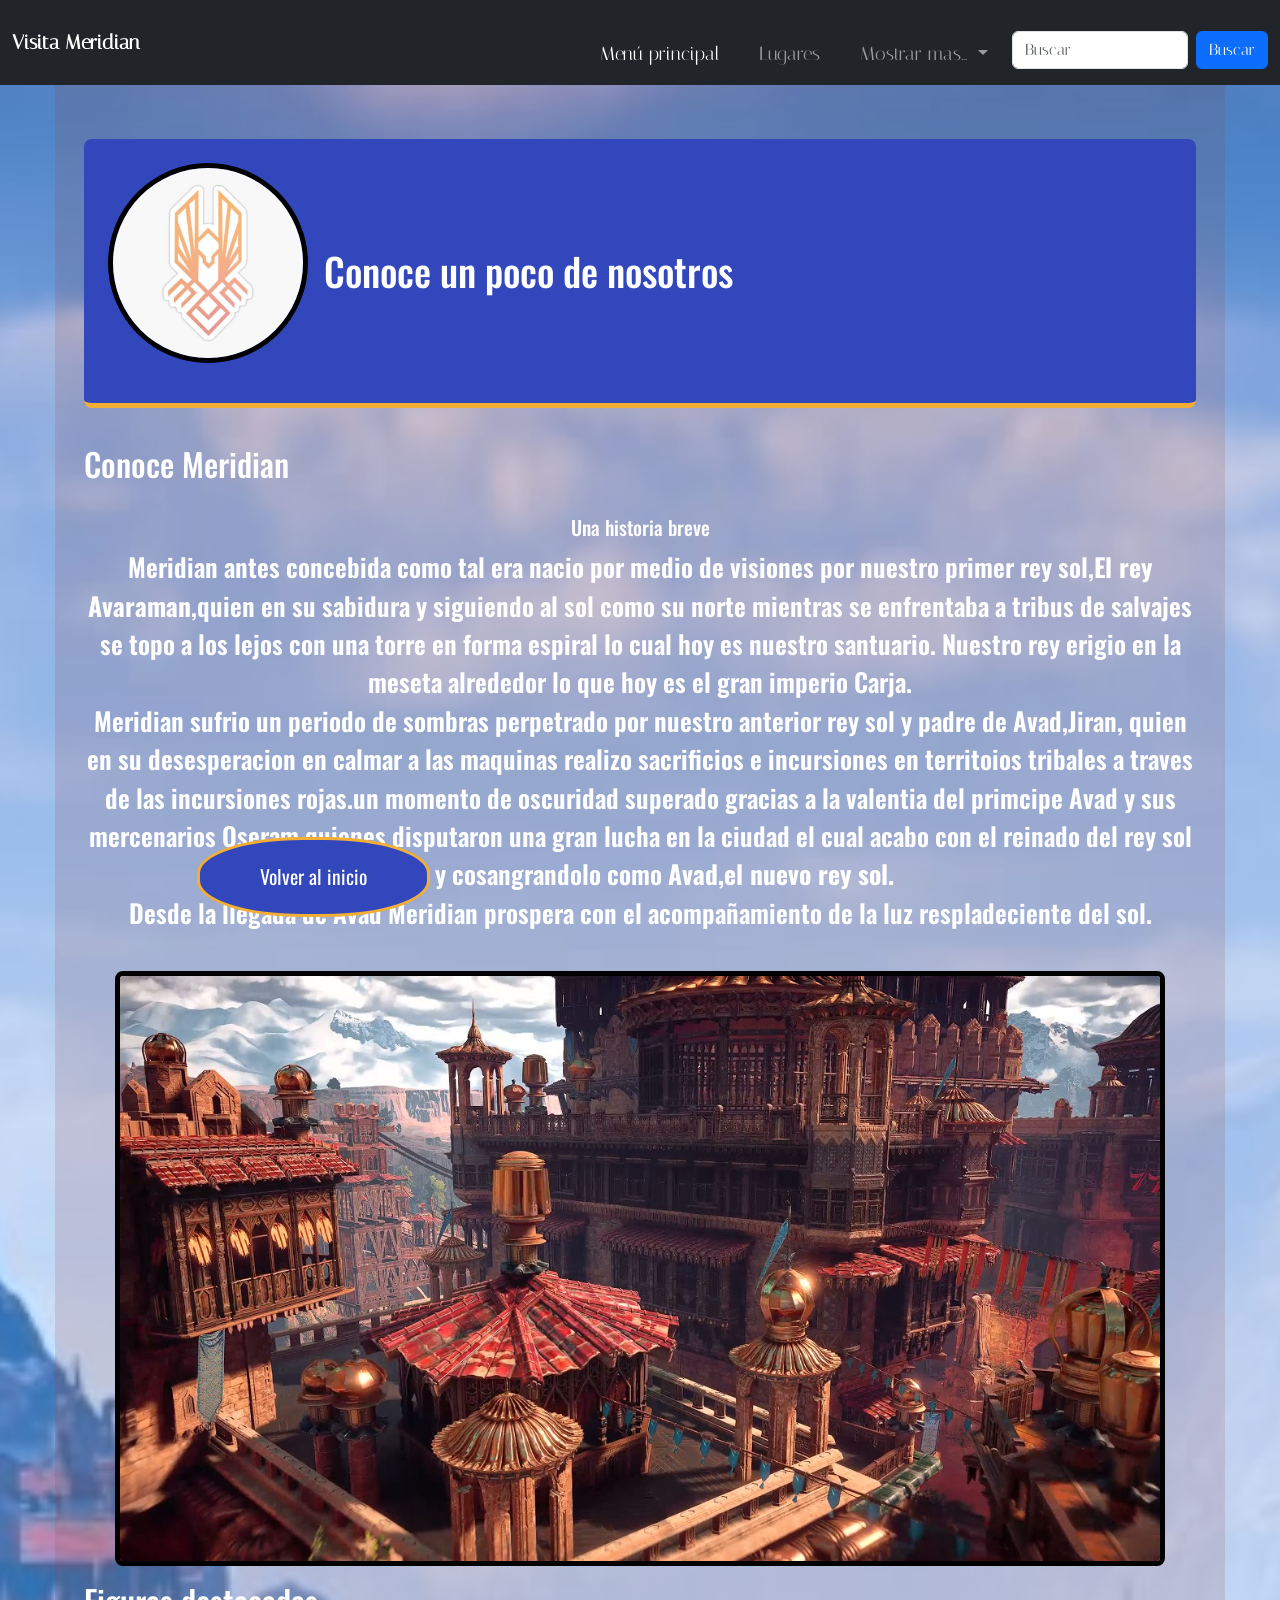
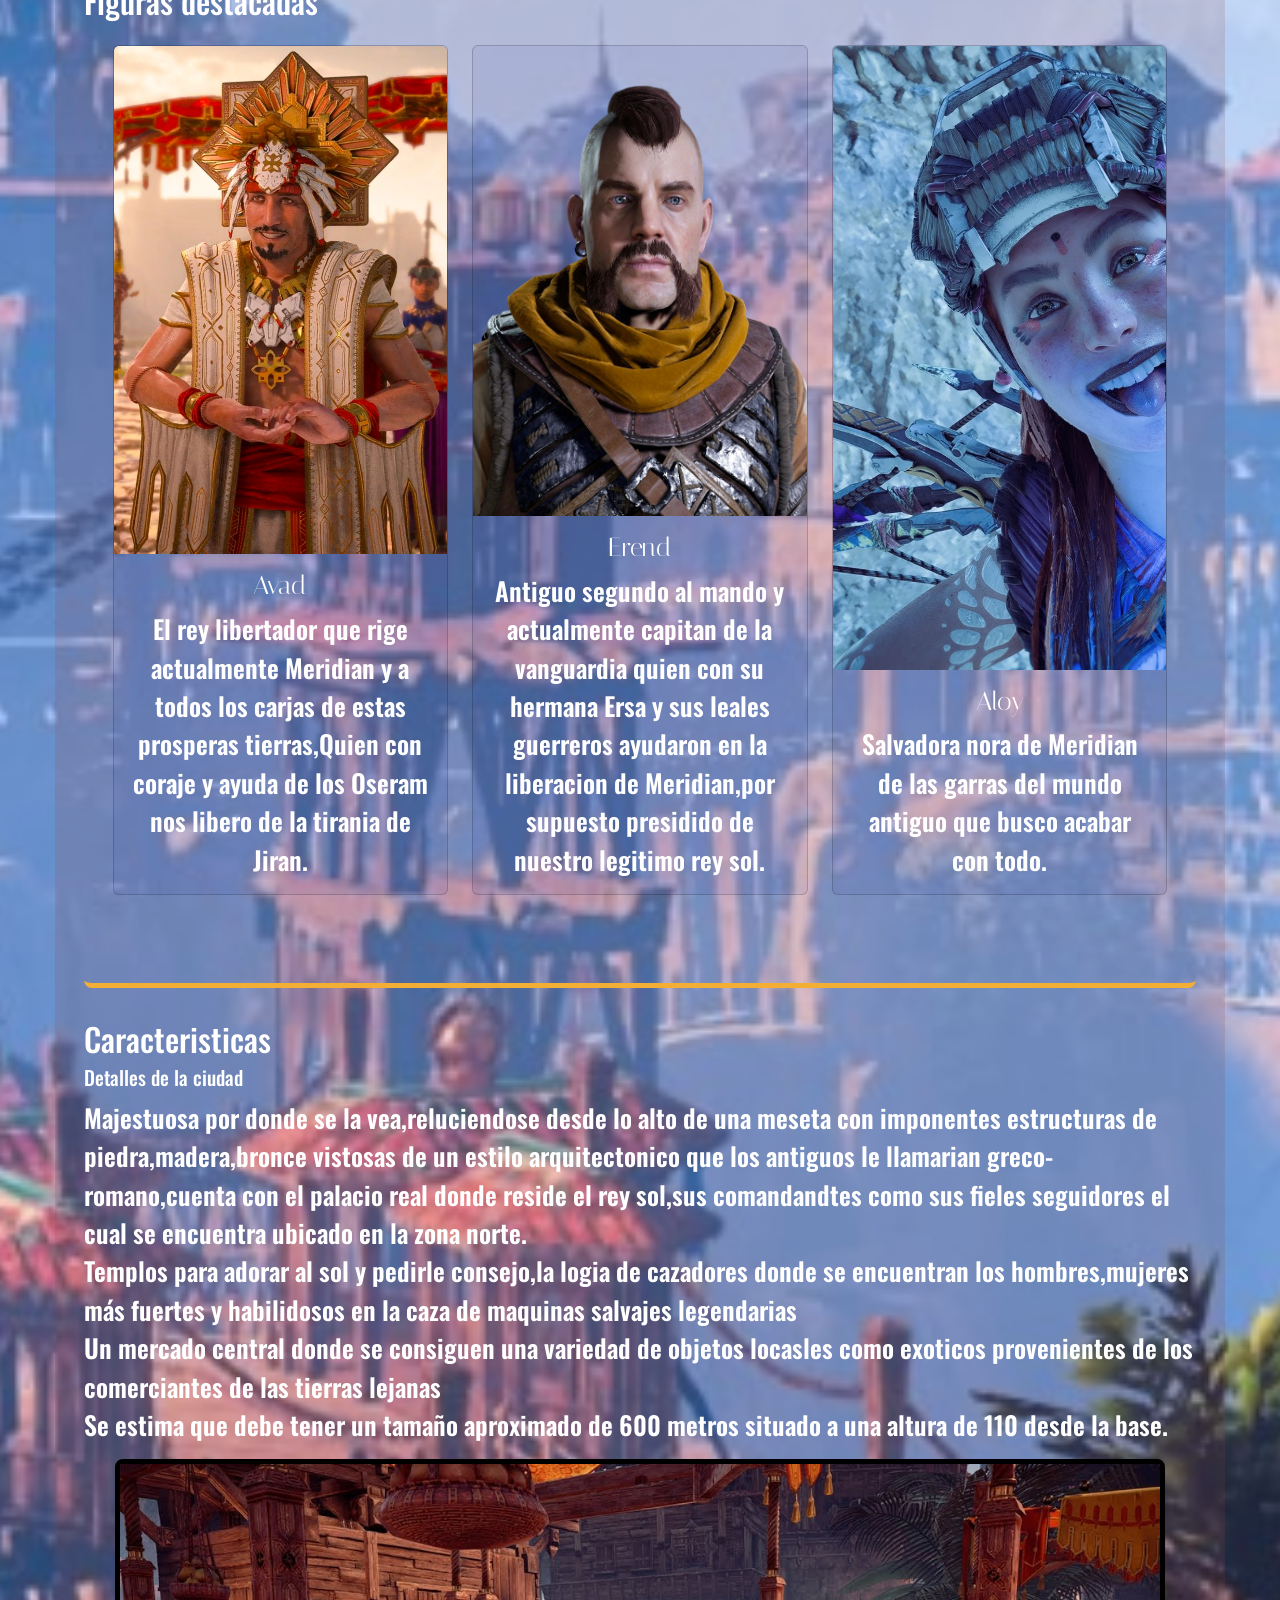
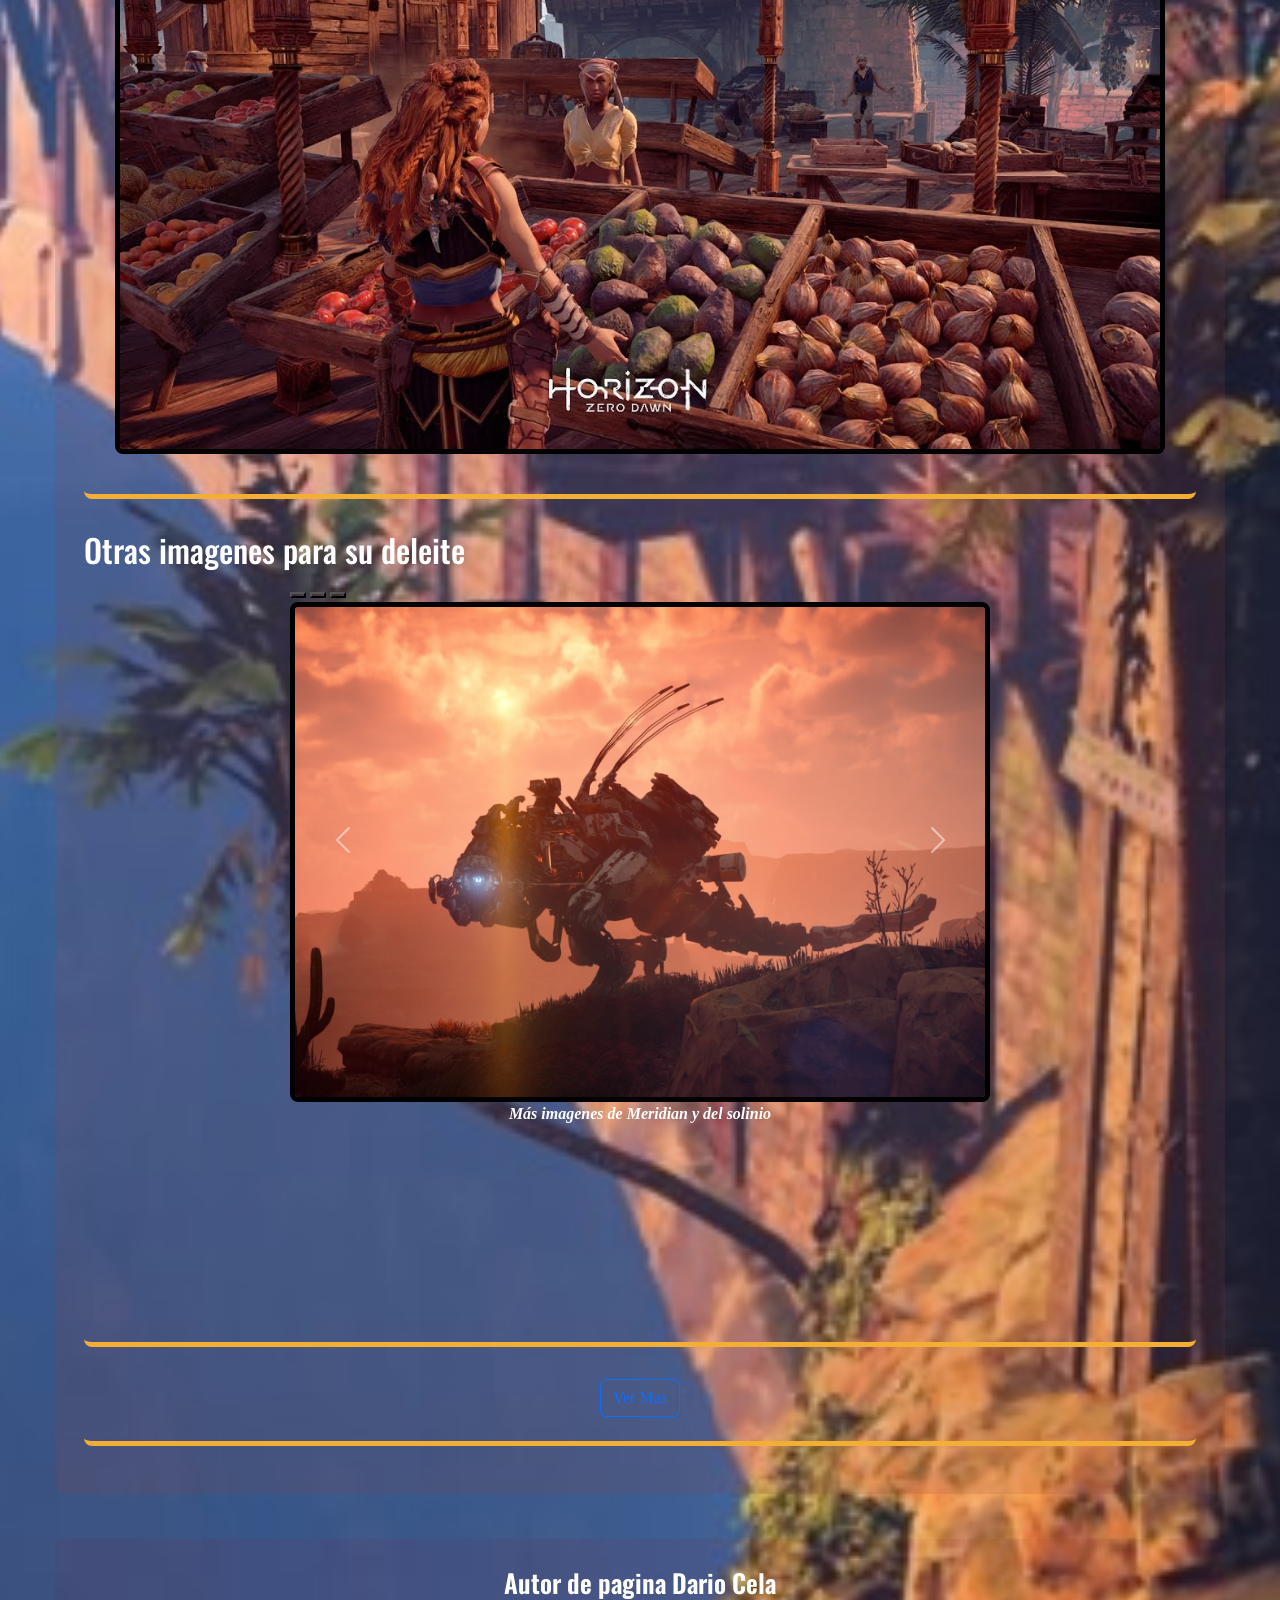
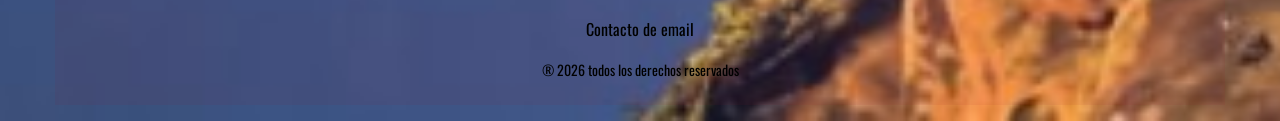
==== ciudad.html @ 38eb0a83 "agregando verMas con javaScript (aun no termino)" ====
﻿<!DOCTYPE html>

<html lang="es" xmlns="http://www.w3.org/1999/xhtml">
<head>
    <meta charset="utf-8" />
    <meta name="viewport" content="width=device-width,initial-scale=1.0">
    <title>Meridian - Ciudad</title>
    
    <link rel="preconnect" href="https://fonts.googleapis.com">
    <link rel="preconnect" href="https://fonts.gstatic.com" crossorigin="">
    <link href="https://fonts.googleapis.com/css2?family=Italiana&family=Oswald:wght@200..700&display=swap" rel="stylesheet">

        <link href="https://cdn.jsdelivr.net/npm/bootstrap@5.3.2/dist/css/bootstrap.min.css" rel="stylesheet" integrity="sha384-T3c6CoIi6uLrA9TneNEoa7RxnatzjcDSCmG1MXxSR1GAsXEV/Dwwykc2MPK8M2HN" crossorigin="anonymous">
    <link href="https://cdn.jsdelivr.net/npm/bootstrap@5.3.8/dist/js/bootstrap.bundle.min.js" rel="stylesheet" integrity="sha384-T3c6CoIi6uLrA9TneNEoa7RxnatzjcDSCmG1MXxSR1GAsXEV/Dwwykc2MPK8M2HN" crossorigin="anonymous">

    <link rel="stylesheet" href="CSS/estilos.css" />

</head>
<body>
    <header>
       

              <nav class="navbar navbar-expand-lg navbar-dark bg-dark fixed-top">
            <div class="container-fluid">
                <a class="navbar-brand" href="#">Visita Meridian</a>
                    <button class="navbar-toggler" type="button" data-bs-toggle="offcanvas" data-bs-target="#offcanvasDarkNavbar" aria-controls="offcanvasDarkNavbar" aria-label="Toggle navigation">
                    <span class="navbar-toggler-icon"></span>
                    </button>
                <div class="offcanvas offcanvas-end text-bg-dark" tabindex="-1" id="offcanvasDarkNavbar" >
                    <div class="offcanvas-header">
                        <h5 class="offcanvas-title" id="offcanvasDarkNavbarLabel">Descubre más</h5>
                        <button type="button" class="btn-close btn-close-white" data-bs-dismiss="offcanvas" aria-label="Close"></button>
                    </div>
                    <div class="offcanvas-body">
                        <ul class="navbar-nav justify-content-end flex-grow-1 pe-3">
                            
                        <li class="nav-item">
                            <a class="nav-link active" aria-current="page" href="index.html">Menú principal</a>
                        </li>
                        <li class="nav-item">
                            <a class="nav-link" href="lugares.html">Lugares</a>
                        </li>
                        <li class="nav-item dropdown">
                            <a class="nav-link dropdown-toggle" href="#" role="button" data-bs-toggle="dropdown" aria-expanded="false">
                                Mostrar mas...
                            </a>
                            <ul class="dropdown-menu dropdown-menu-dark">
                                <li><a class="dropdown-item" href="ciudad.html">Ciudad</a></li>
                                <li><a class="dropdown-item" href="planes.html">Nuestros planes</a></li>
                                <li>
                                    <hr class="dropdown-divider">
                                </li>
                                    <li><a class="dropdown-item" href="contacto.html">Contacto</a></li>
                            </ul>
                        </li>
                    </ul>
                        <form class="d-flex mt-3" id="formbuscador" role="search">
                            <input class="form-control me-2" id="item" type="search" placeholder="Buscar" aria-label="Search"/>
                            <button class="btn btn-primary" type="submit">Buscar</button>
                        </form>
                    </div>
                </div>
            </div>
        </nav>

    </header>
    <br>
    <main><section class="hero">
        <figure>
            <img class="logo" src="images/logo.jpg" alt="Emblema Carja" title="Emblema de Meridian"
               
                 />
        </figure>
        <h1>Conoce un poco de nosotros</h1>
        </section>
        <section id="historia">
            <h2>Conoce Meridian</h2>
            <br />
            <div class="imagen">
                <h3>Una historia breve</h3>
                <p>
                    Meridian antes concebida como tal era nacio por medio de visiones por nuestro primer rey sol,<b>El rey Avaraman</b>,quien en su sabidura y siguiendo al sol como su norte mientras se enfrentaba a tribus de salvajes se topo a los lejos con una torre en forma espiral lo cual hoy es nuestro santuario.
                    Nuestro rey erigio en la meseta alrededor lo que hoy es el gran imperio Carja.<br />
                    Meridian sufrio un periodo de sombras perpetrado por nuestro anterior rey sol y padre de Avad,Jiran, quien en su desesperacion en calmar a las maquinas realizo sacrificios e incursiones en territoios tribales a traves de las incursiones rojas.un momento de oscuridad superado gracias a la valentia del primcipe Avad y sus mercenarios Oseram quienes disputaron una gran lucha en la ciudad el cual acabo con el reinado del rey sol loco  y cosangrandolo como <b>Avad,el nuevo rey sol.</b> <br />
                    Desde la llegada de Avad Meridian prospera con el acompañamiento de la luz respladeciente del sol.
                </p>
                <br />
                <figure>
                    <img class="imagen" src="images/ciudad.jpg" alt="Vista aerea de Meridian"
                         title="Vista aerea del centro" />
                </figure>

            </div>
                     <h2>Figuras destacadas </h2>
<article class="personajes">
          <div class="row row-cols-1 row-cols-md-3 g-4">
  <div class="col">
    <div class="card h-100">
      <img src="images/Avad.webp" class="card-img-top w-100 h-100 object-fit-cover" alt="Avad">
      <div class="card-body">
        <h5 class="card-title">Avad</h5>
        <p class="card-text">El rey libertador que rige actualmente Meridian y a todos los carjas de estas prosperas tierras,Quien con coraje y ayuda de los Oseram nos libero de la tirania de Jiran.</p>
      </div>
    </div>
  </div>
  <div class="col">
    <div class="card h-100">
      <img src="images/erend.webp" class="card-img-top w-100 h-100 object-fit-cover" alt="Erend">
      <div class="card-body">
        <h5 class="card-title">Erend</h5>
        <p class="card-text">Antiguo segundo al mando y actualmente capitan de la vanguardia quien con su hermana Ersa y sus leales guerreros ayudaron en la liberacion de Meridian,por supuesto presidido de nuestro legitimo rey sol.</p>
      </div>
    </div>
  </div>
  <div class="col">
    <div class="card h-100">
      <img src="images/aloy.jpg" class="card-img-top w-100 h-100 object-fit-cover" alt="Aloy">
      <div class="card-body">
        <h5 class="card-title">Aloy</h5>
        <p class="card-text">Salvadora nora de Meridian de las garras del mundo antiguo que busco acabar con todo.</p>
      </div>
    </div>
  </div>
</div>
        </article>

        </section>


        <section id="Caracteristicas">
            <h2>Caracteristicas</h2>
                <h3>Detalles de la ciudad</h3>
                <p>
                    Majestuosa por donde se la vea,reluciendose desde lo alto de una meseta con imponentes estructuras de piedra,madera,bronce vistosas de un estilo arquitectonico que los antiguos le llamarian greco-romano,cuenta con el palacio real donde reside el rey sol,sus comandandtes como sus fieles seguidores el cual se encuentra ubicado en la zona norte.<br />
                    Templos para adorar al sol y pedirle consejo,la logia de cazadores donde se encuentran los hombres,mujeres más fuertes y habilidosos en la caza de maquinas salvajes legendarias<br />
                    Un mercado central donde se consiguen una variedad de objetos locasles como exoticos provenientes de los comerciantes de las tierras lejanas<br />
                    Se estima que debe tener un tamaño aproximado de 600 metros situado a una altura de 110 desde la base.
                </p>
                <figure>
                <img src="images/mercado.jpg" alt="Mercado"
                     title="Mercado de Meridian"                    
                      class="imagen"
 />
                     </figure>



        </section>
        <section>
            <h2>Otras imagenes para su deleite</h2>
              <figure class="galeria">
                    <div id="galeria" class="carousel slide" data-bs-ride="carousel">
  <div class="galeria">
    <button type="button" data-bs-target="#galeria" data-bs-slide-to="0" class="active" aria-current="true" aria-label="Slide 1"></button>
    <button type="button" data-bs-target="#galeria" data-bs-slide-to="1" aria-label="Slide 2"></button>
    <button type="button" data-bs-target="#galeria" data-bs-slide-to="2" aria-label="Slide 3"></button>
  </div>
  <div class="carousel-inner">
    <div class="carousel-item active">
      <img src="images/atronador.jpg" class="d-block w-100" alt="maquina salvaje atronador" title="atronador">
    </div>
    <div class="carousel-item">
      <img src="images/puente.jpg" class="d-block w-100" alt="puente lezadizo" title="puente lezadizo">
    </div>
    <div class="carousel-item">
      <img src="images/desierto.jpg" class="d-block w-100" alt="meseta del desierto" title="meseta del desierto">
    </div>
  </div>
  <button class="carousel-control-prev" type="button" data-bs-target="#galeria" data-bs-slide="prev">
    <span class="carousel-control-prev-icon" aria-hidden="true"></span>
    <span class="visually-hidden">Previous</span>
  </button>
  <button class="carousel-control-next" type="button" data-bs-target="#galeria" data-bs-slide="next">
    <span class="carousel-control-next-icon" aria-hidden="true"></span>
    <span class="visually-hidden">Next</span></button></div>
                     <figure><figcaption>Más imagenes de Meridian y del solinio </figcaption></figure>
          </figure>
                
        </section>

        <section class="verMas" id="verMas">
          <button type="click" class=" btn btn-outline-primary" id="verMasBoton">Ver Mas</button>
          <br>
          <p id="textoBotonVerMas" class="fs-5"></p>
        </section>

        

     <a href="#" class="volver">Volver al inicio</a>

    </main>
    <footer>
        <address>
            <p>Autor de pagina Dario Cela</p>
            <a href="mailto:dario_x_2009@hotmail.com">Contacto de email</a>
        </address>

        <small> ® 2026 todos los derechos reservados</small>

    </footer>
    <script src="https://cdn.jsdelivr.net/npm/bootstrap@5.3.8/dist/js/bootstrap.bundle.min.js" integrity="sha384-FKyoEForCGlyvwx9Hj09JcYn3nv7wiPVlz7YYwJrWVcXK/BmnVDxM+D2scQbITxI" crossorigin="anonymous"></script>
    <script src="js/main.js"></script>
</body>
</html>
---- CSS/estilos.css ----
﻿:root{
    --color-primario: #121d9c11;
    --color-secundario:#3347bd;
    --color-texto:#000000;
    --color-terciario:#d88148;
    --color-cuarto:#a7022011;
    --color-quinto:#ffffff;
    --color-sexto:#02b4e5;
    --color-septimo:#f2ae35;
    --fuente-principal:"Italiana", serif;
    --fuente-cuerpo:"Oswald", sans serif;


}/*estilos globales*/
body {
    font-family: var(--color-primario);
    font-size: 16px;
    color: var(--color-texto);
    /* line-height: 1.6*/
    max-width: 1170px; /*limitamos el ancho*/
    margin: 0 auto; /*centramos horizontalmente*/
    padding:  1rem 0 ;
    background-image:url(../images/wallpaper3.jpg);
    background-repeat: no-repeat;
    background-size:cover;
    background-position:center;
    line-height: 1.5;
}
.pagina-planes{
    background-image:url(../images/atronador.jpg);
    background-repeat: no-repeat;
    background-size:cover;
    background-position:center;
}
h1{
    font-size: 2.4rem;
    color:var(--color-quinto);
    font-family:var(--fuente-cuerpo);
    flex: 1;
    margin:0%;
    
    
}
h2{font-size: 2rem;
   color:var(--color-texto)

}
h3{font-size: 1.23rem;
   color:var(--color-texto)
}
h5{font-size:1.6rem;
}
p{
    margin-bottom: 1rem;
    color:var(--color-quinto);
    font-family:var(--fuente-cuerpo);
    font-size:1.6rem;
    font-weight: 600;
    
}
/*HEADER*/

       
       
           



.logo{
    align-items: center;
    width:200px;
    height:200px;
    border-radius: 50%;
    gap: 2rem;
    flex-shrink: 0;
}
header h1, h2, h3 {
    color:var(--color-quinto);
    font-family:var(--fuente-cuerpo);
}
/*navegacion*/
nav ul {
    padding-block-start: 1.50rem;
    list-style:none;/*le agrega simbolos o enumera de forma ordernada*/
    display:flex;
    gap:1.5rem;
    font-size:1.2rem;
    
}
nav a {
    color: var(--color-texto);
    text-decoration: none;
    font-weight: 600;
    color: var(--color-quinto);
    font-family:var(--fuente-principal);
}

nav a hover{
    color:var(--color-cuarto);
    text-decoration:none;
}






a.volver{
    display: flex;
    position: fixed;/* "fixed"fija el elemento en la pagina*/
    top: 93%;left: 15.4%;/* posicion en altura dentro de la pagina*/
    font-family:var(--fuente-cuerpo);
    font-size: 1.23rem;
    background-color: #3347bd;
    padding: 1.4rem 3.75rem;
    color:var(--color-quinto);
    text-decoration:none;
    border-radius: 45%;
    border: 3px solid var(--color-septimo);/* le da color al contorno*/
    z-index: 1000;/*se sobrepone a todo*/

}
/*Main y secciones*/
main {
    margin-bottom: auto;
    background-color:#8a404028;
    padding: 1rem 1.8rem;
    border-radius: 8px;
    margin-block-end: 2.8rem;
    
   
}

.personajes {
    text-align: center;
    margin-bottom:3rem;
    display: grid;
    flex-wrap: wrap;/*lograr que los elementos salten  a la siguente fila ni hay espacio disponible*/
    flex-direction:row;
    gap: 1rem 1rem;
    justify-items:center;
    grid-template-columns: repeat(auto-fit, minmax(250px, 1fr));
    padding: 1rem 1.8rem;
    border-radius: 10px;
    font-size: 1.2rem;
}
figure.personajes img{
    display:grid;
    width: 300px;
    height: 300px;
    object-fit: cover;
    border-radius: 8px;
    border: none;
    margin:0 auto;
    
}
.card{text-align:center;
    color:var(--color-quinto);
    background-color:var(--color-primario);
    font-family:var(--fuente-principal);
}


form{color:var(--color-quinto);
    font-size:1.3rem;
    font-family:var(--fuente-principal);
    font-weight:700;
    align-items:center;
    text-align:left;
    display:grid;
    grid-auto-columns:auto;

}
section{
         margin-bottom:2rem;/* separa la seccion inferior de la caja de otras*/
        padding-bottom:1.5rem;
        border-bottom:5px solid var(--color-septimo);
        justify-items:center;
        border-radius:8px;
        color:var(--color-cuarto);      
}section.hero{
       display: flex;
       flex-direction: row;
       align-items: center;
       gap: 1rem;       
       padding: 1.5rem;
       background-color: var(--color-secundario);
       border-bottom:5px solid var(--color-septimo);
       border-radius: 8px;
       margin-block-start: 7.5%;
       margin-block-end:2.3rem;
}
iframe{
    max-width: 100%;
    max-height: auto;
    width: 900px;
    height: 415px;

}
/*fooster*/
footer{font-family:var(--fuente-cuerpo);
    background-color: var(--color-cuarto);
    color: var(--color-texto);
    padding: 1.5rem;
    margin-top:2rem;
    text-align:center;
    opacity:1;
    filter:blur(0.5px)contrast(1)sepia(0.1)
    
}
footer a{
    color:var(--color-texto);
    text-decoration:none;

}
/*figure(seccion pero de imagenes*/
figure{display:grid;
       grid-template-rows:repeat(auto-fit,minmax(200px,1fr));/* Crea tantas filas de mínimo 200px como entren en esos 600px */
       gap:15px;
       justify-items:center;
}
/* ==========================================
   CORRECCIONES PARA EL CARRUSEL DE BOOTSTRAP
   ========================================== */

/* 1. Desactivamos el Grid global de 'figure' solo para la galería */
figure.galeria {
    display: block !important; 
    width: 100%;
    max-width: 700px; /* Limitamos el ancho para que no se desparrame en pantallas grandes */
    margin: 0 auto;   /* Lo centramos horizontalmente */
    border-radius: 8px; /* Mantenemos tus esquinas redondeadas */
}

/* 2. Forzamos a las imágenes del carrusel a medir lo mismo sin estiramientos raros */
#galeria .carousel-item img {
    width: 100% !important;   /* Ocupa el 100% del contenedor de la galería */
    height: 500px !important;  /* Fijamos una altura uniforme para todas las fotos */
    object-fit: cover;         /* Evita el estiramiento y recorta la imagen limpiamente */
    border-radius: 8px;        /* Mantenemos tus esquinas redondeadas */
}

/* 3. Ajuste opcional: Centramos los puntitos indicadores de Bootstrap */
.carousel-indicators {
    margin-bottom: 1rem !important;
}

   

figure img{
    max-width:100%;
    width:1050px;
    height:880px;
    text-align:center;
    object-fit:cover;/*recorto pero mantengo las propociones*/
    border-radius:8px;/*redondeo las esquinas*/
    border: 5px solid var(--color-texto);
}
figcaption{    
    color:var(--color-quinto);
    text-align:center;
    font-weight: bolder;/*cambia ek grosor del texto*/
    font-style:italic;
    margin-bottom:1.5px;
}

a:hover{
    color:var(--color-terciario);

}

.imagen {
    max-width: 100%;
    height: auto;
    text-align:center;

}
.lugares {
    width:600px;
    height:500px;
}
.planes {
    width:100%;
    height:auto;
    display: flex;
    flex-wrap: wrap;
    gap: 2rem;
    justify-content: center;
}
.planes img {
    width: 300px;
    height: 300px;
    object-fit: cover;
    border-radius: 8px;
    border: 5px solid var(--color-texto);
    margin: 0 auto;
}
.producto {
    margin-bottom:3rem; /* salteado */
    gap: 2rem; /* saltaeado lineas*/

    padding: 1rem;
    align-items:center;
    text-align: left;
    border-radius: 10px;
    border: 2px solid var(--color-septimo);
    width:350px;
    background-color: var(--color-terciario);
}

.precio {
    background-color: var(--color-septimo);
    border-radius: 10px;
    padding: 0.5rem;
}

.plan {
    font-size: 25px;
}
 button{
    font-size: larger;
    font-weight: 800;
    color: var(--color-quinto);
    background-color: var(--color-cuarto);
}

.verMas {
    display: flex;
    align-items: center;
    justify-content: center;
    
    
    
    
}
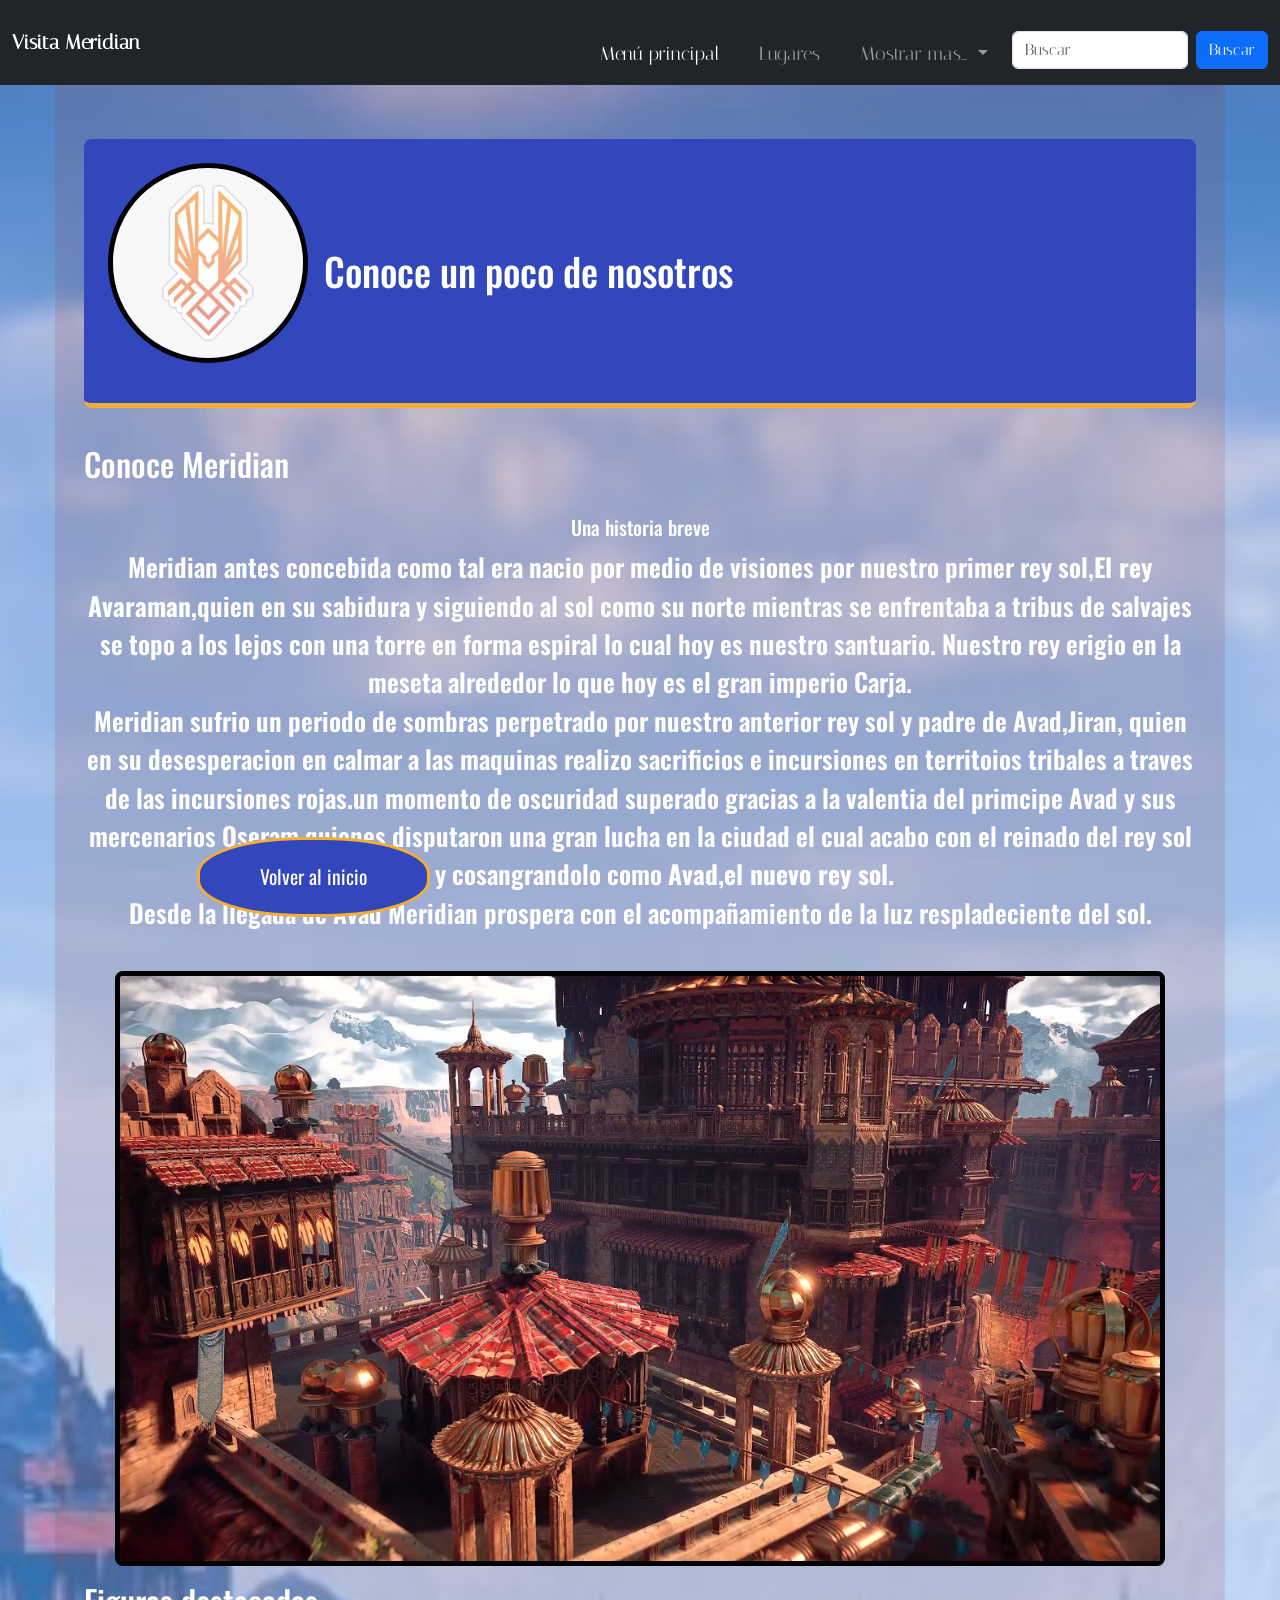
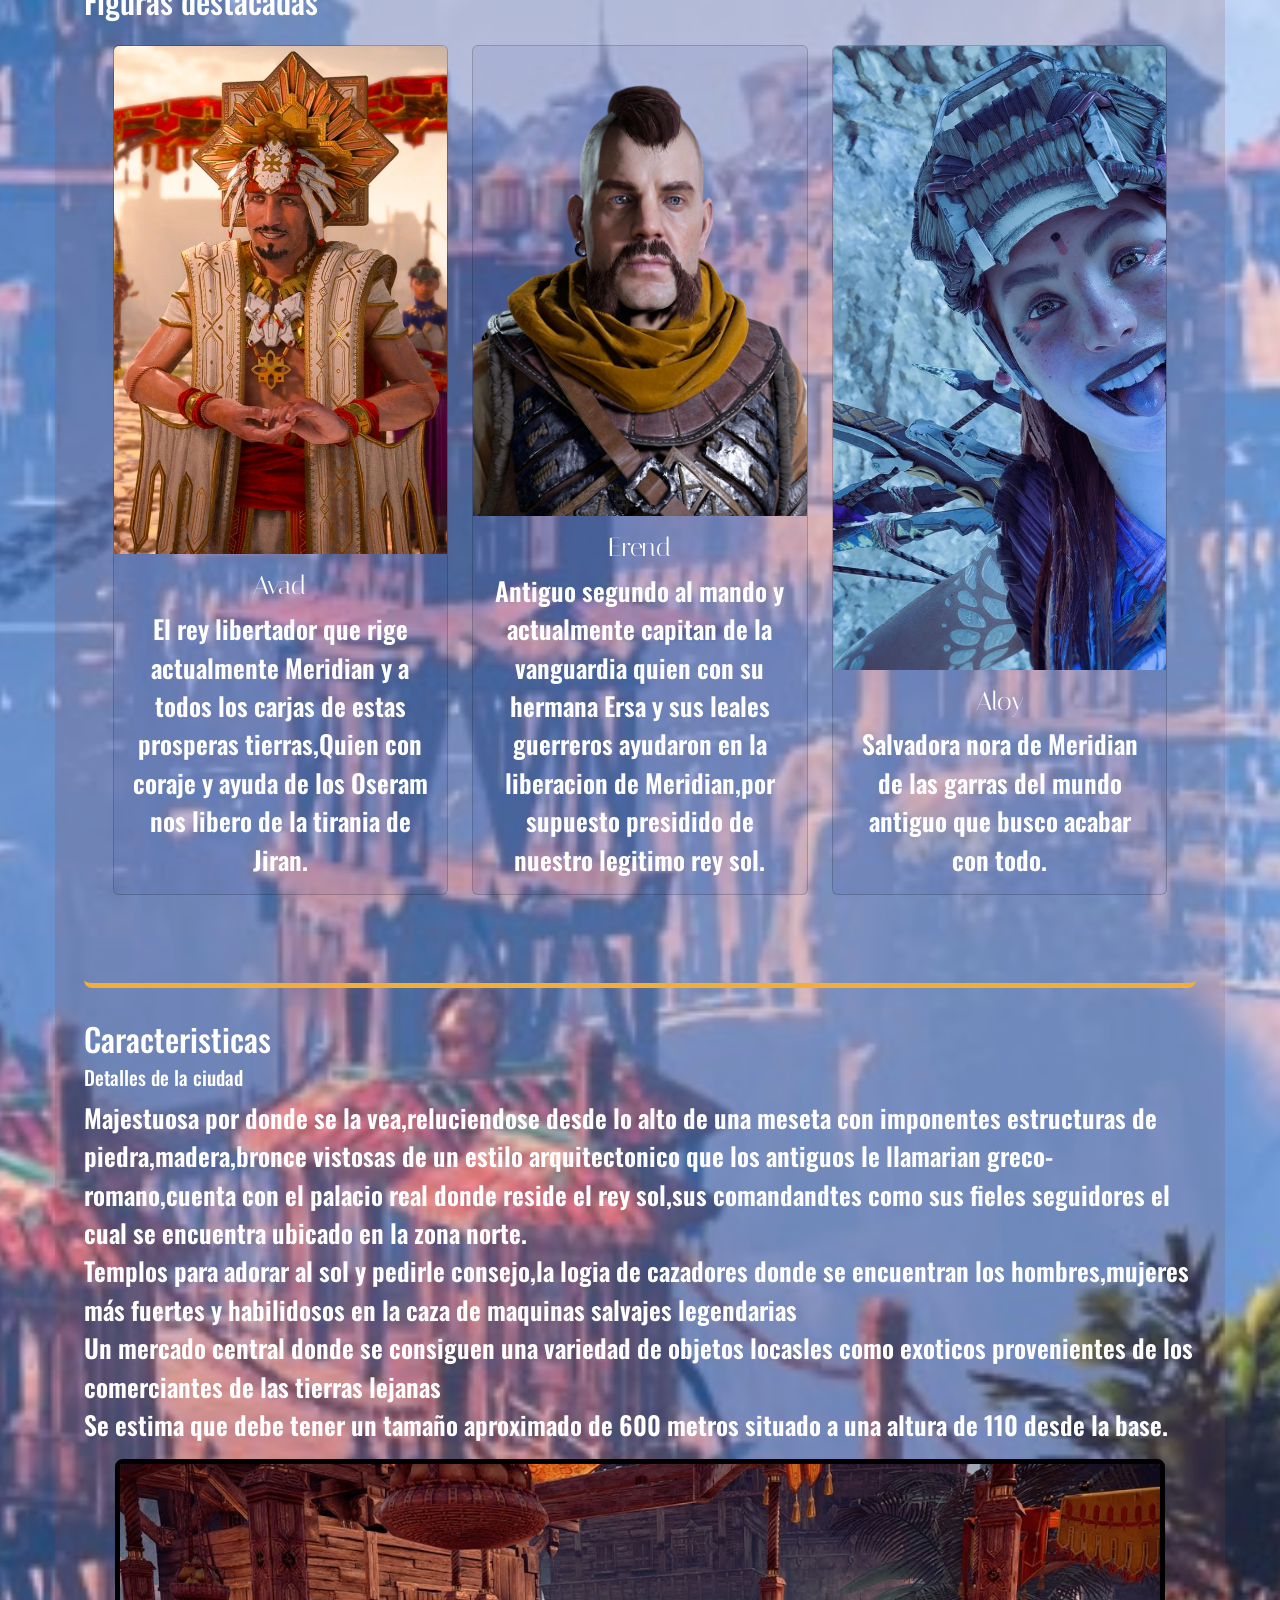
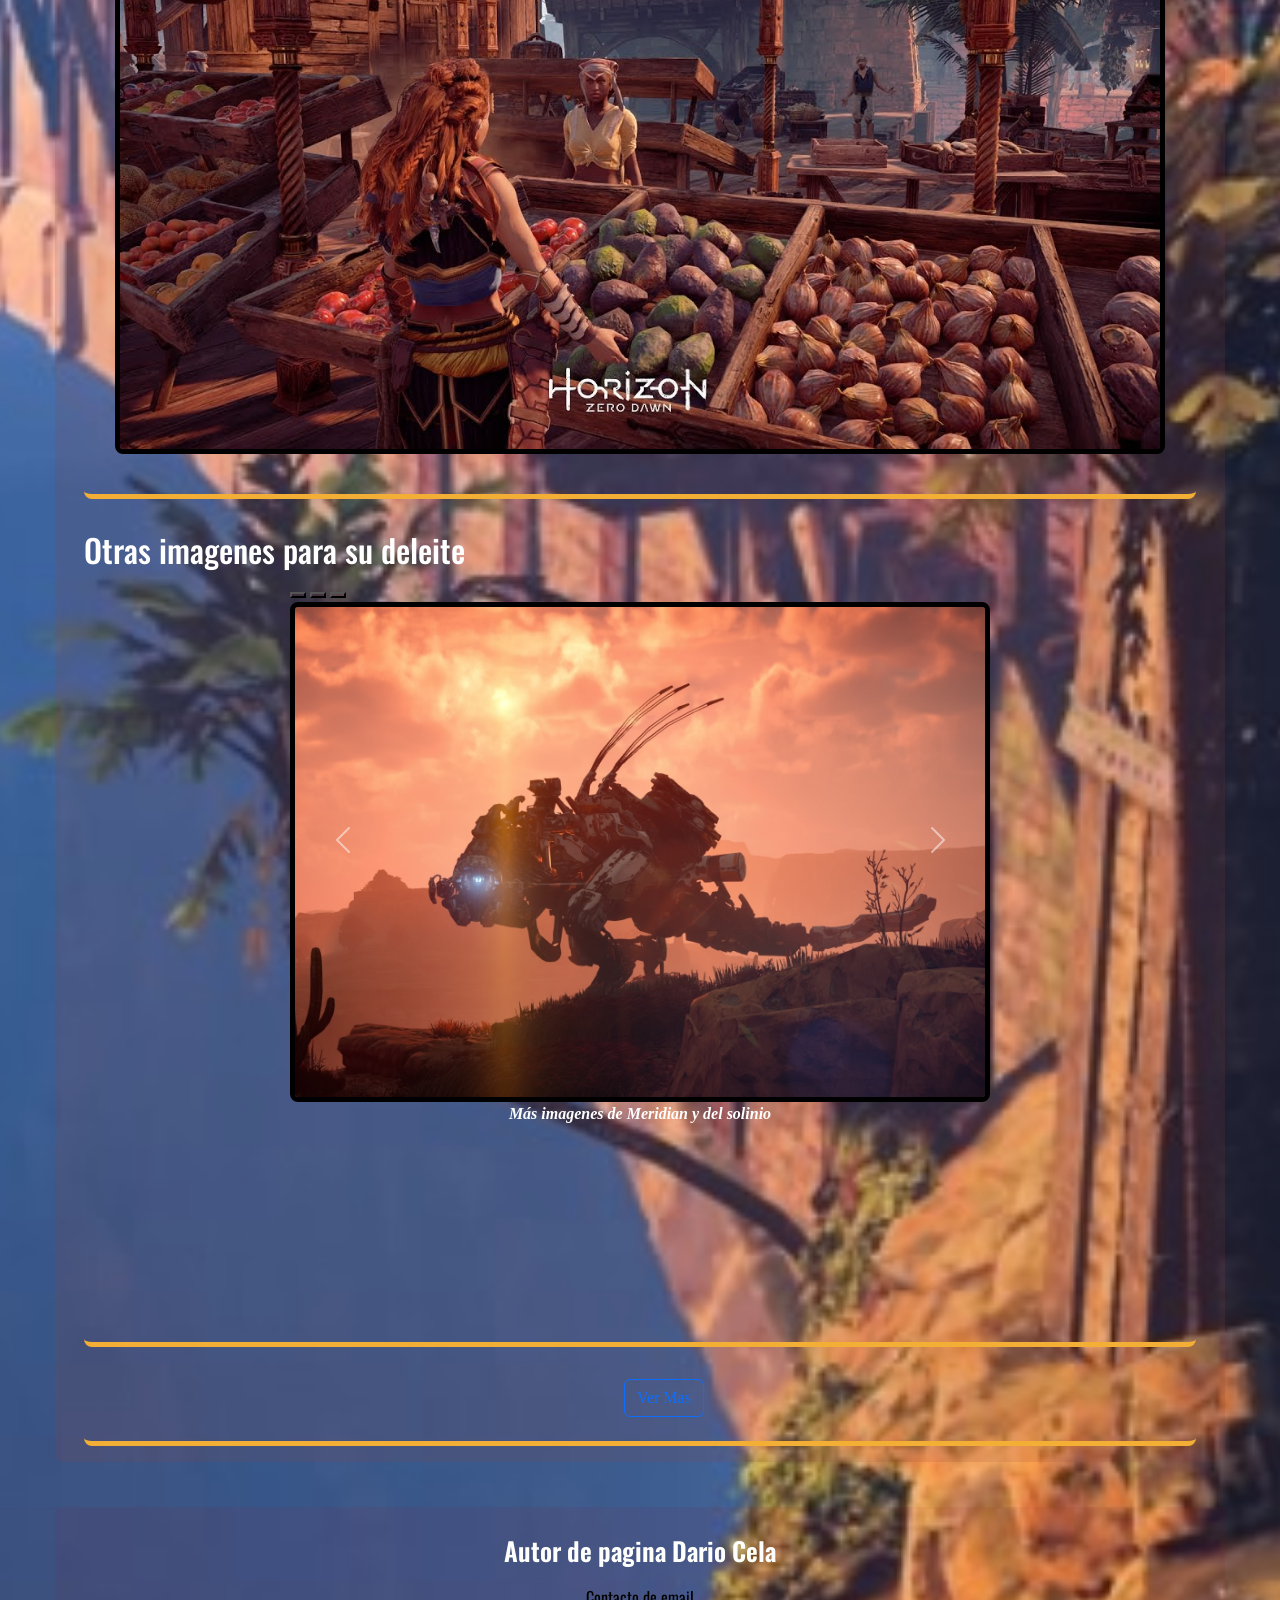
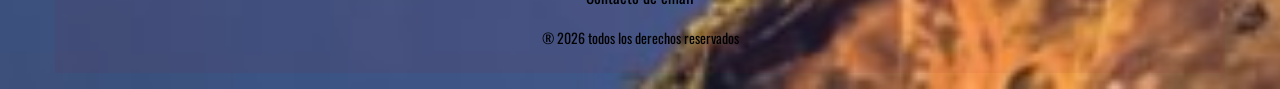
==== commit bf51dbad: "mejorando funcionamiento de javaScript en la opcion de ver mas" ====
--- a/ciudad.html
+++ b/ciudad.html
@@ -179,9 +179,15 @@
         </section>
 
         <section class="verMas" id="verMas">
+          <p id="textoBotonVerMas" class="fs-5">
+            Como vio Meridian es una gran ciudad con una gran cantidad de
+            actividades y lugares para visitar y con una historia muy interesante
+            dentro de la tribu Carja.
+          </p>
+
           <button type="click" class=" btn btn-outline-primary" id="verMasBoton">Ver Mas</button>
-          <br>
-          <p id="textoBotonVerMas" class="fs-5"></p>
+          
+          
         </section>
 
         
--- a/CSS/estilos.css
+++ b/CSS/estilos.css
@@ -326,8 +326,11 @@
 
 .verMas {
     display: flex;
+    margin: 0 auto;
     align-items: center;
     justify-content: center;
+    gap: 3rem;
+    flex-wrap: wrap;
     
     
     
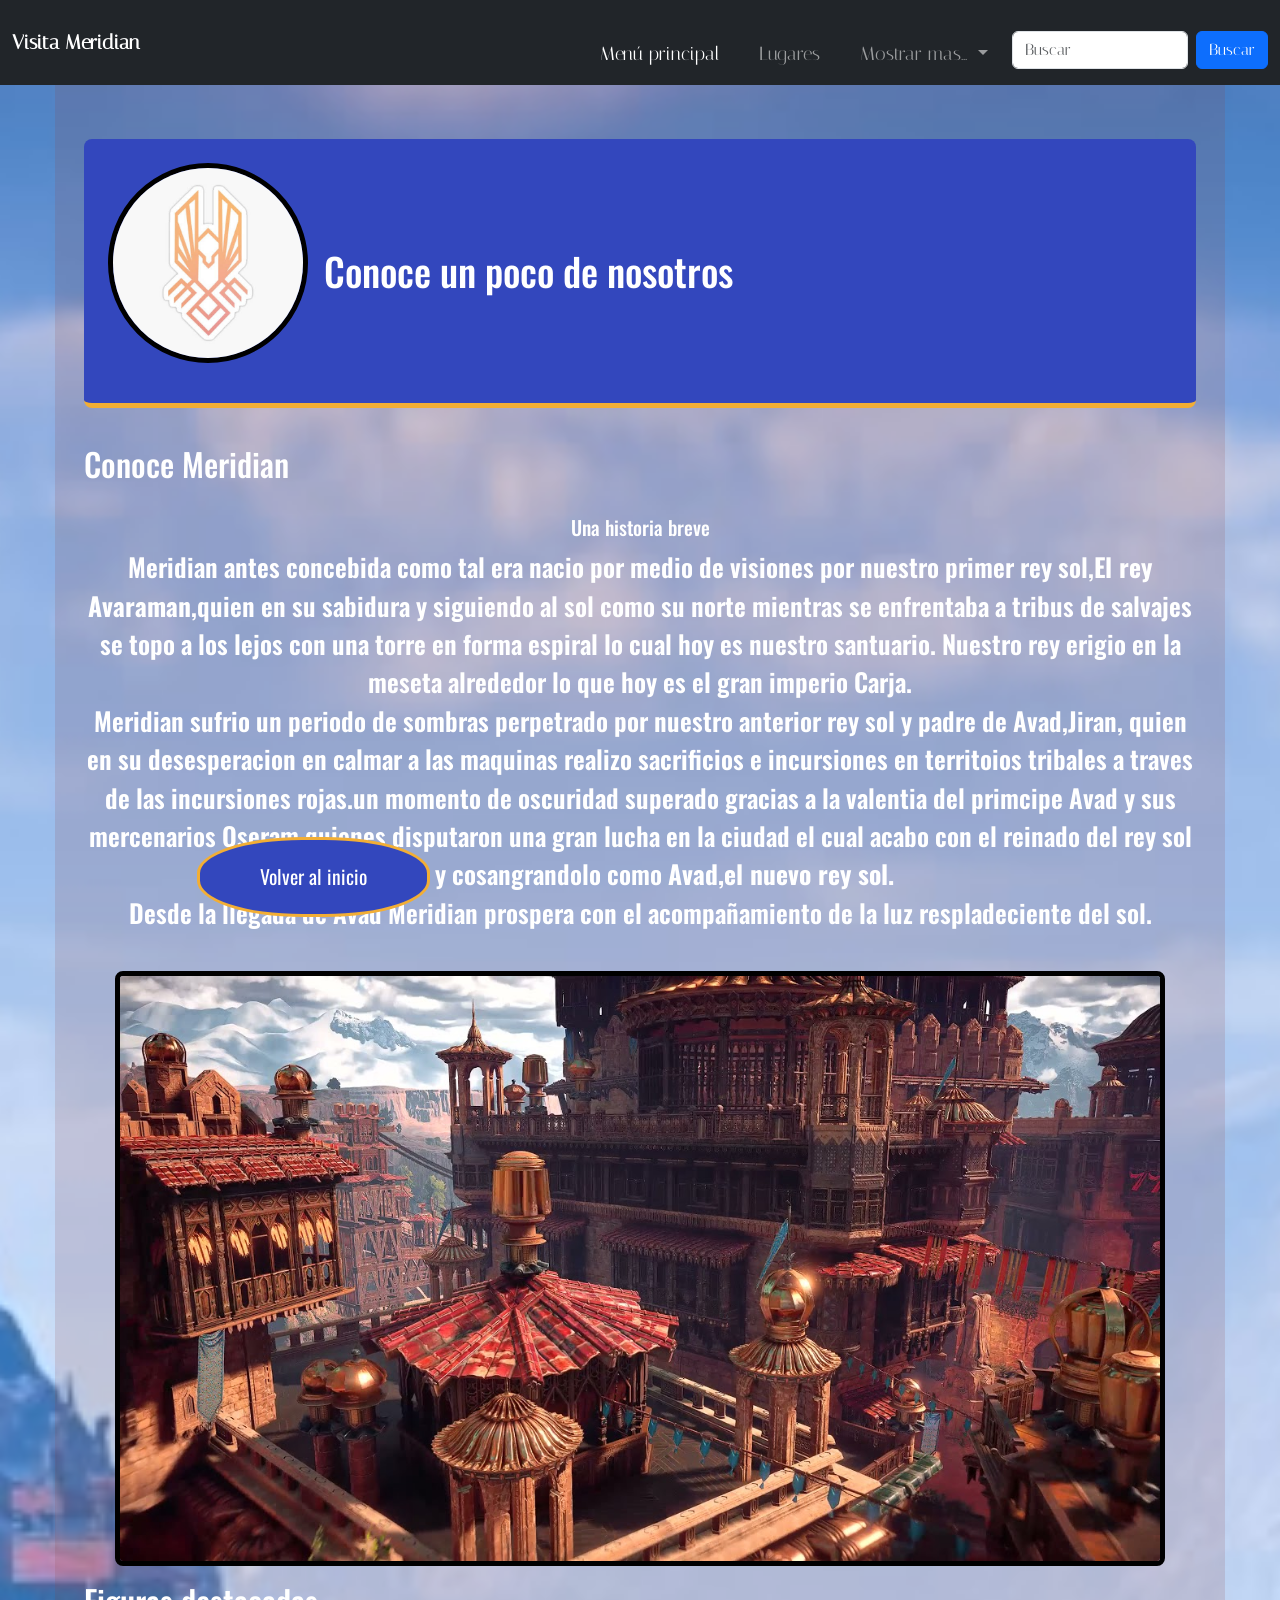
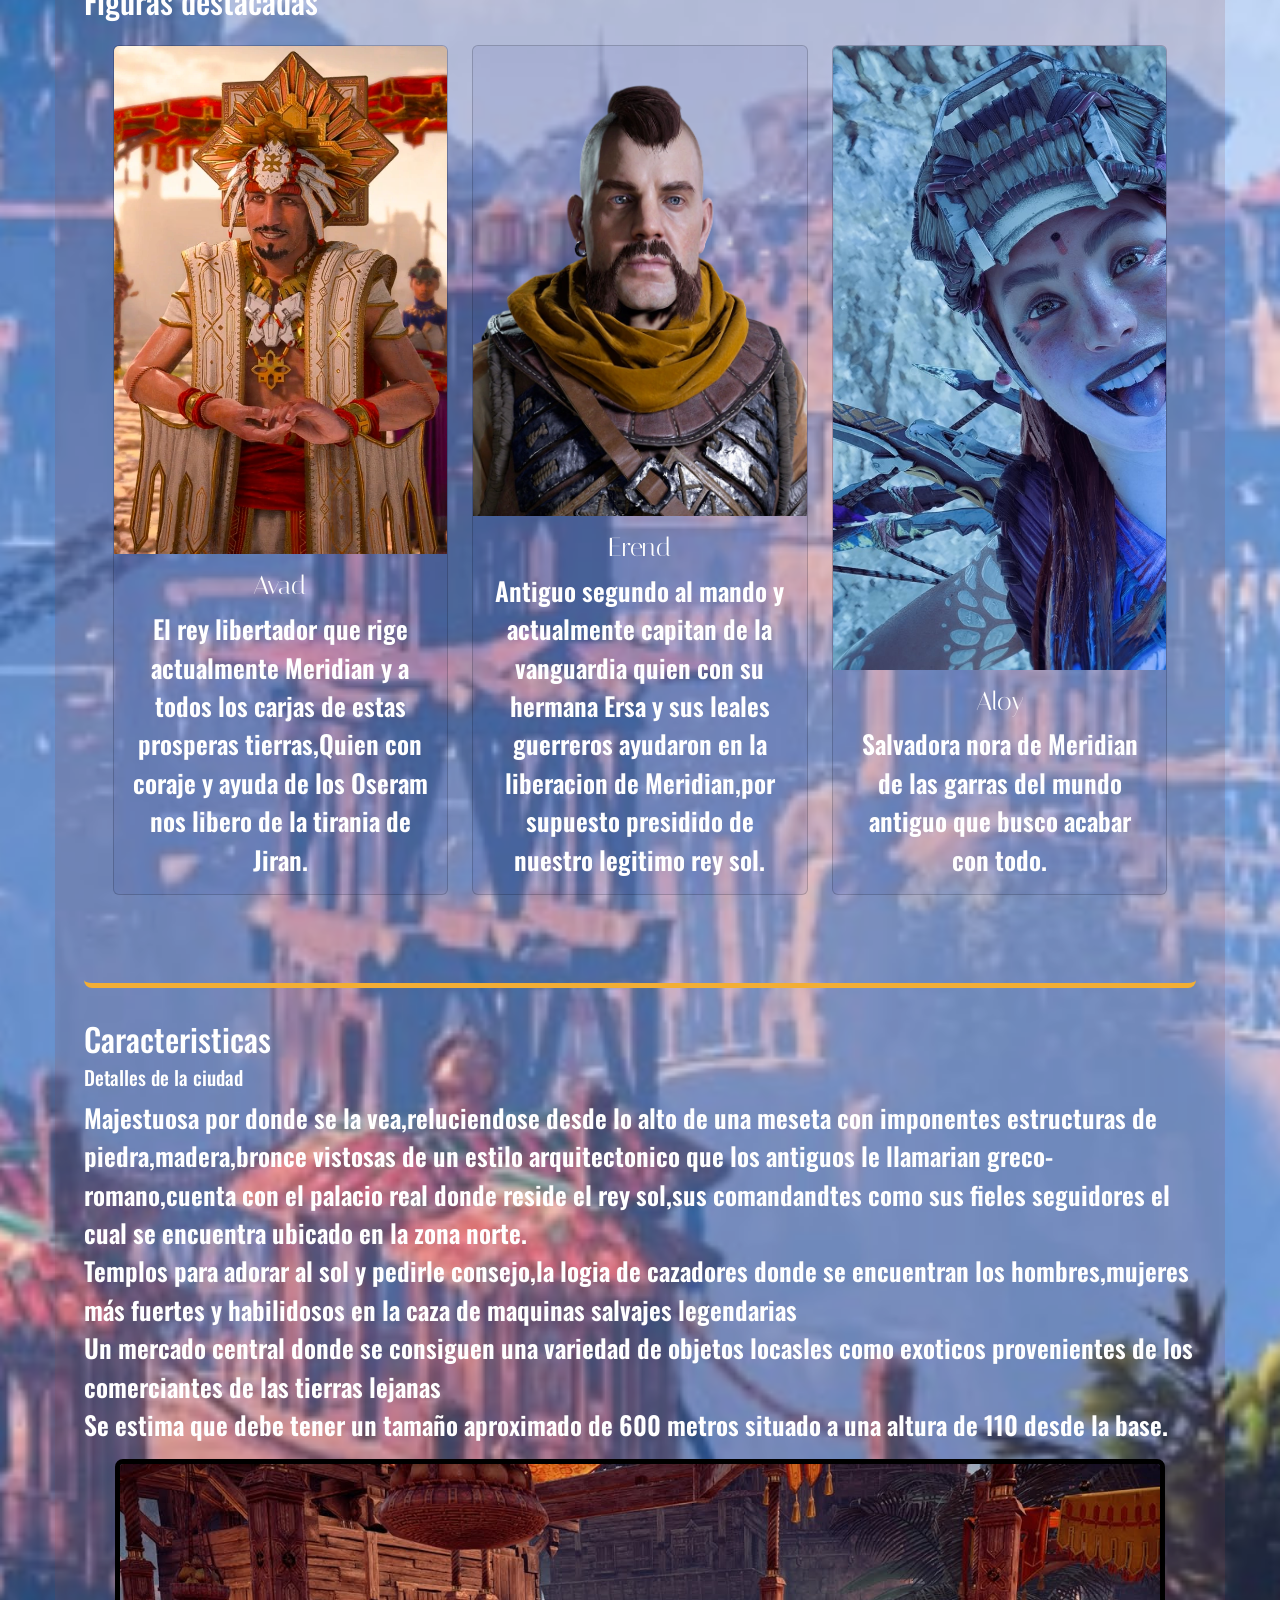
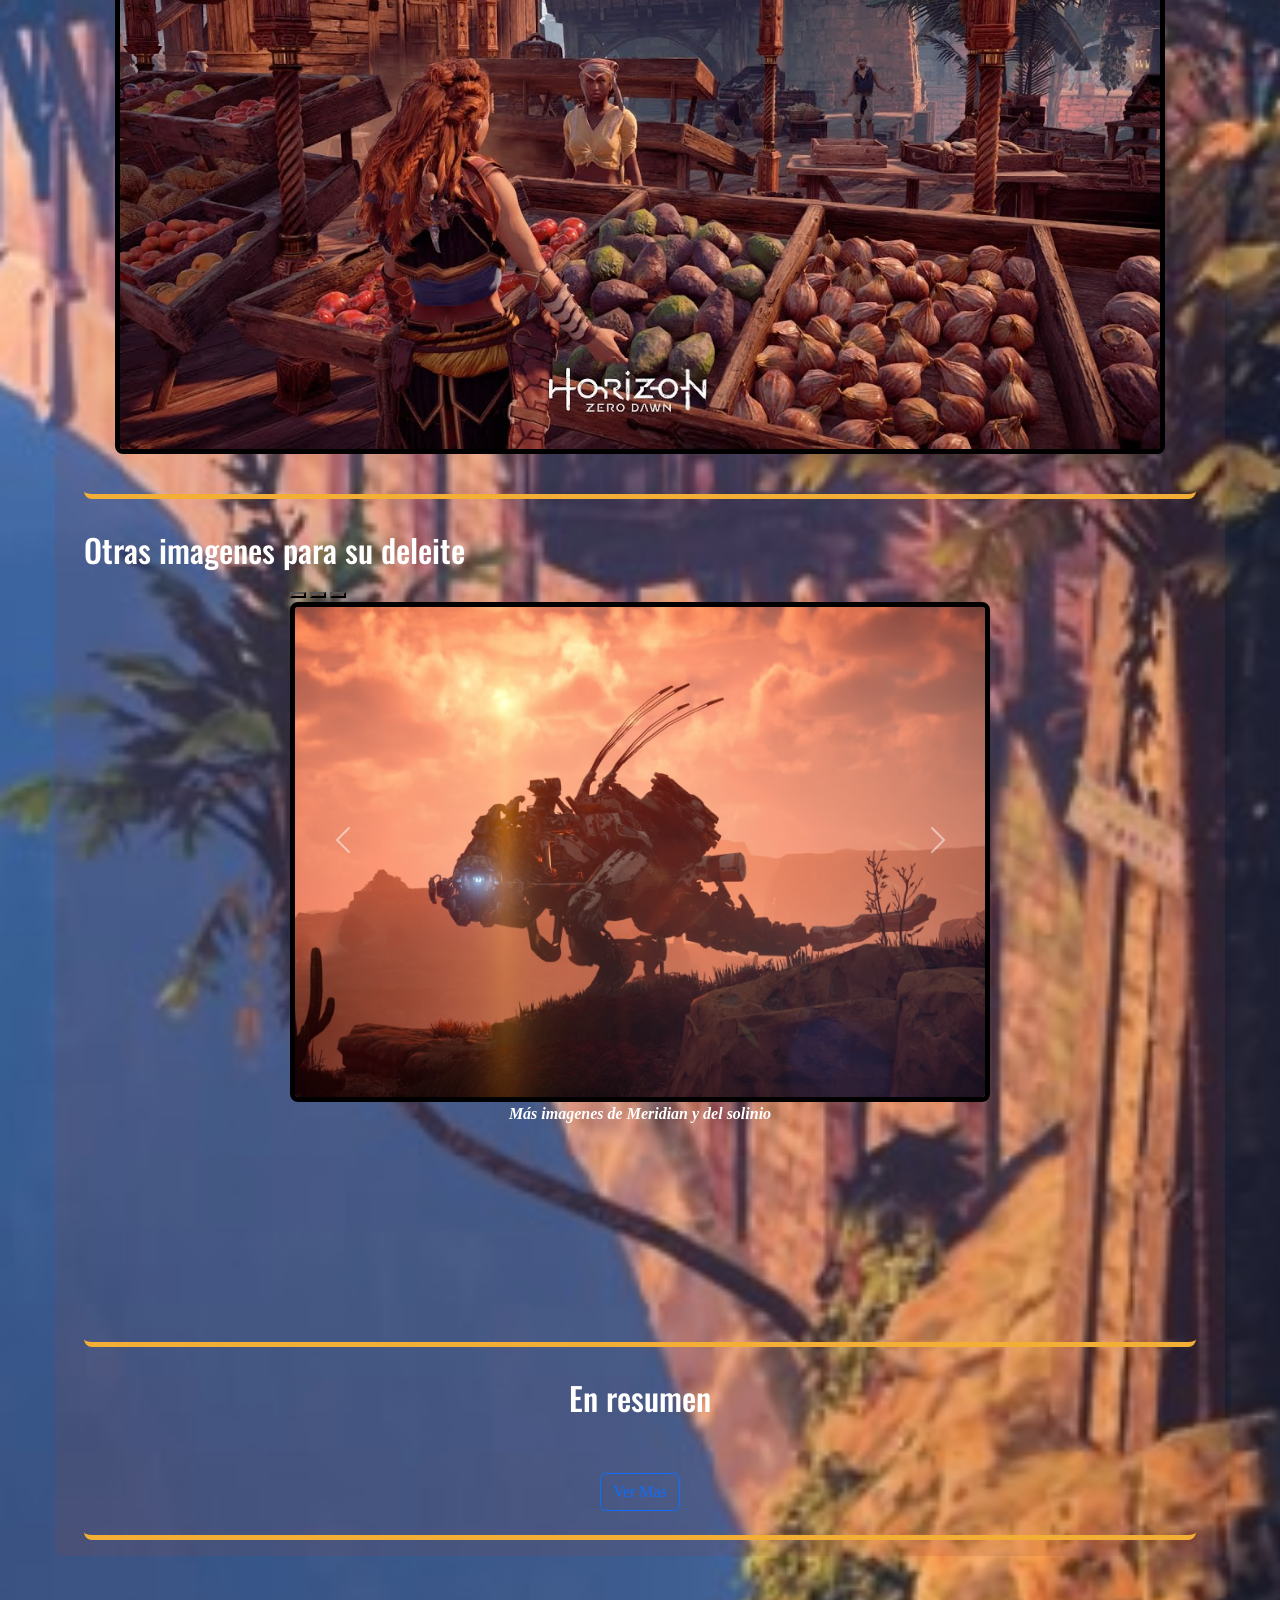
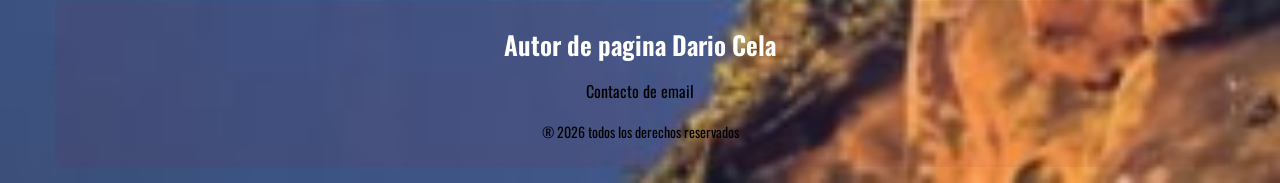
==== commit ef1c0932: "centralizando la opcion de ver mas" ====
--- a/ciudad.html
+++ b/ciudad.html
@@ -179,13 +179,15 @@
         </section>
 
         <section class="verMas" id="verMas">
-          <p id="textoBotonVerMas" class="fs-5">
+          <h2>En resumen</h2>
+          <p id="textoBotonVerMas">
             Como vio Meridian es una gran ciudad con una gran cantidad de
-            actividades y lugares para visitar y con una historia muy interesante
-            dentro de la tribu Carja.
+            actividades y lugares para visitar. Cuenta con una historia muy
+            interesante dentro de la tribu Carja y cuenta con una muy buena
+            arquitectura en su ciudad.
           </p>
 
-          <button type="click" class=" btn btn-outline-primary" id="verMasBoton">Ver Mas</button>
+          <button type="button" class=" btn btn-outline-primary" id="verMasBoton">Ver Mas</button>
           
           
         </section>
--- a/CSS/estilos.css
+++ b/CSS/estilos.css
@@ -324,15 +324,13 @@
     background-color: var(--color-cuarto);
 }
 
-.verMas {
+.verMas { /* pertenece al boton de ver mas*/
     display: flex;
     margin: 0 auto;
     align-items: center;
     justify-content: center;
-    gap: 3rem;
+    gap: 1rem;
     flex-wrap: wrap;
-    
-    
-    
+    flex-direction: column;
     
 }
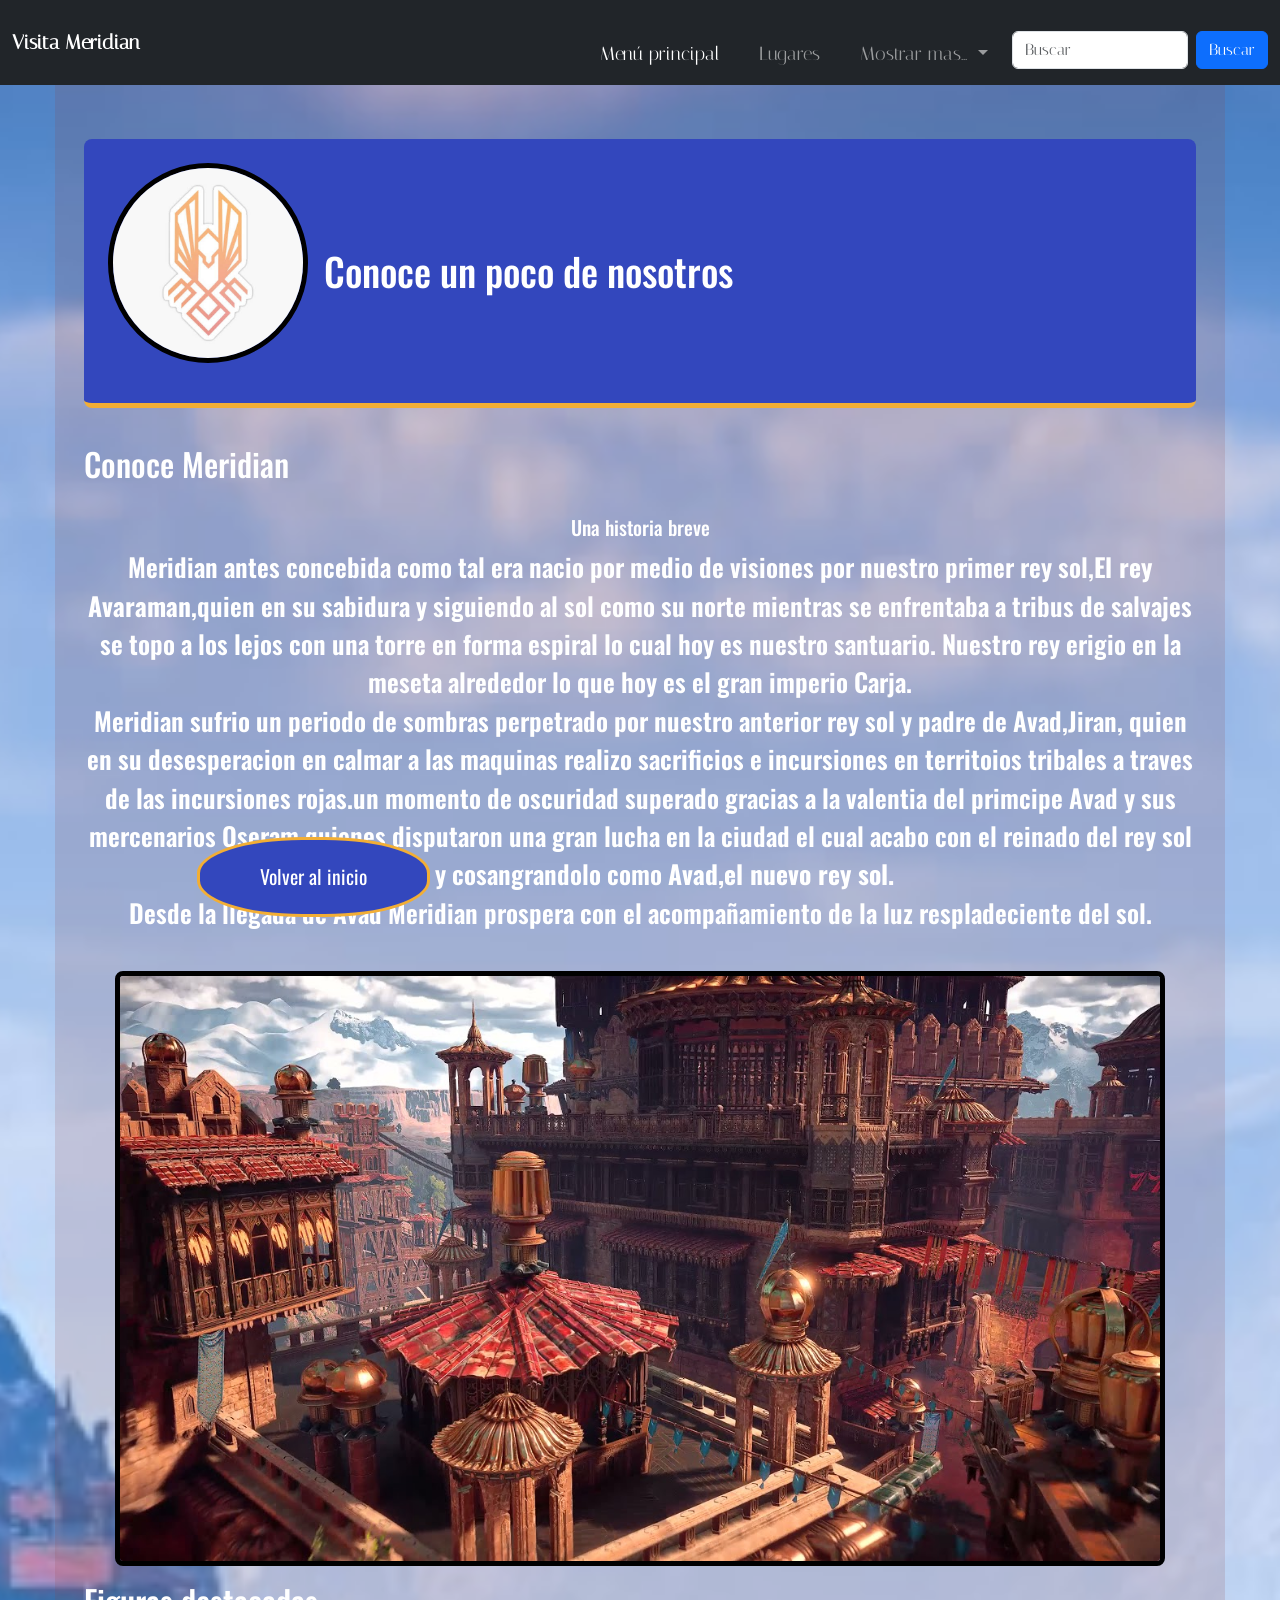
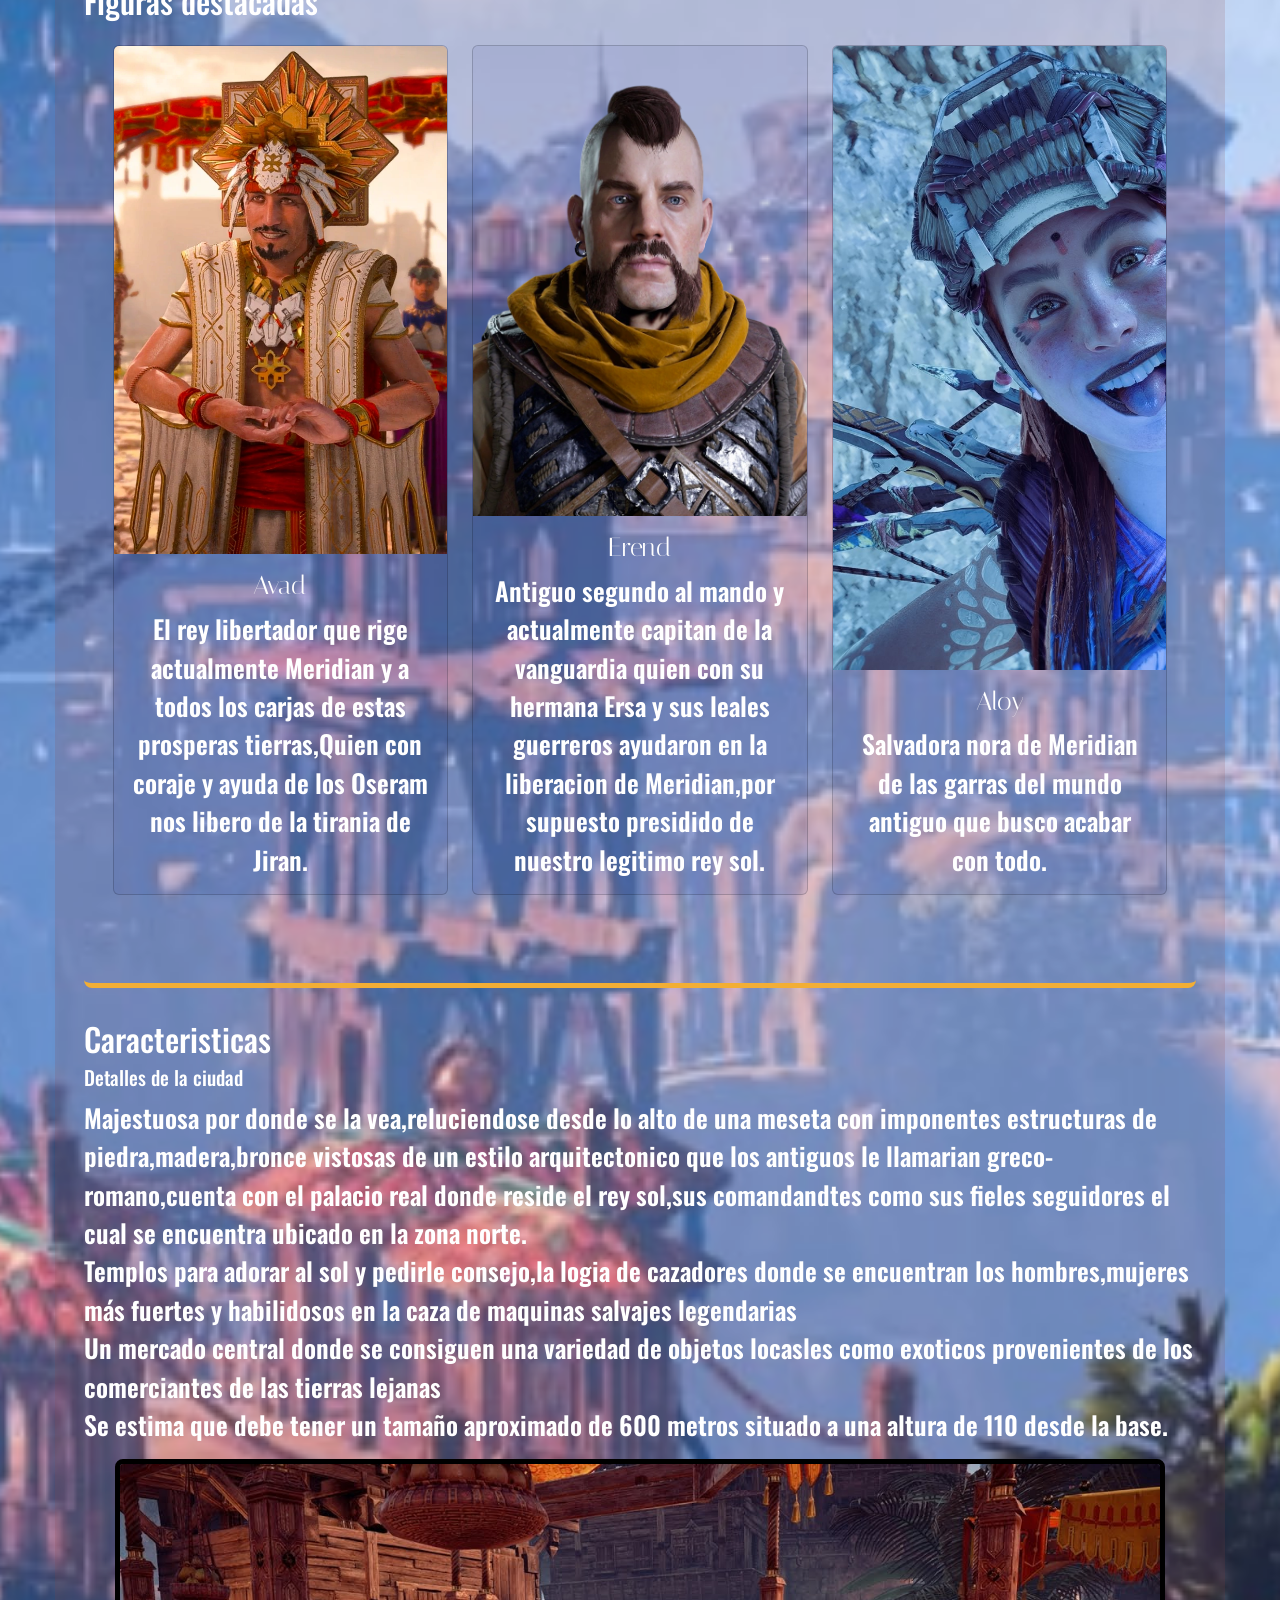
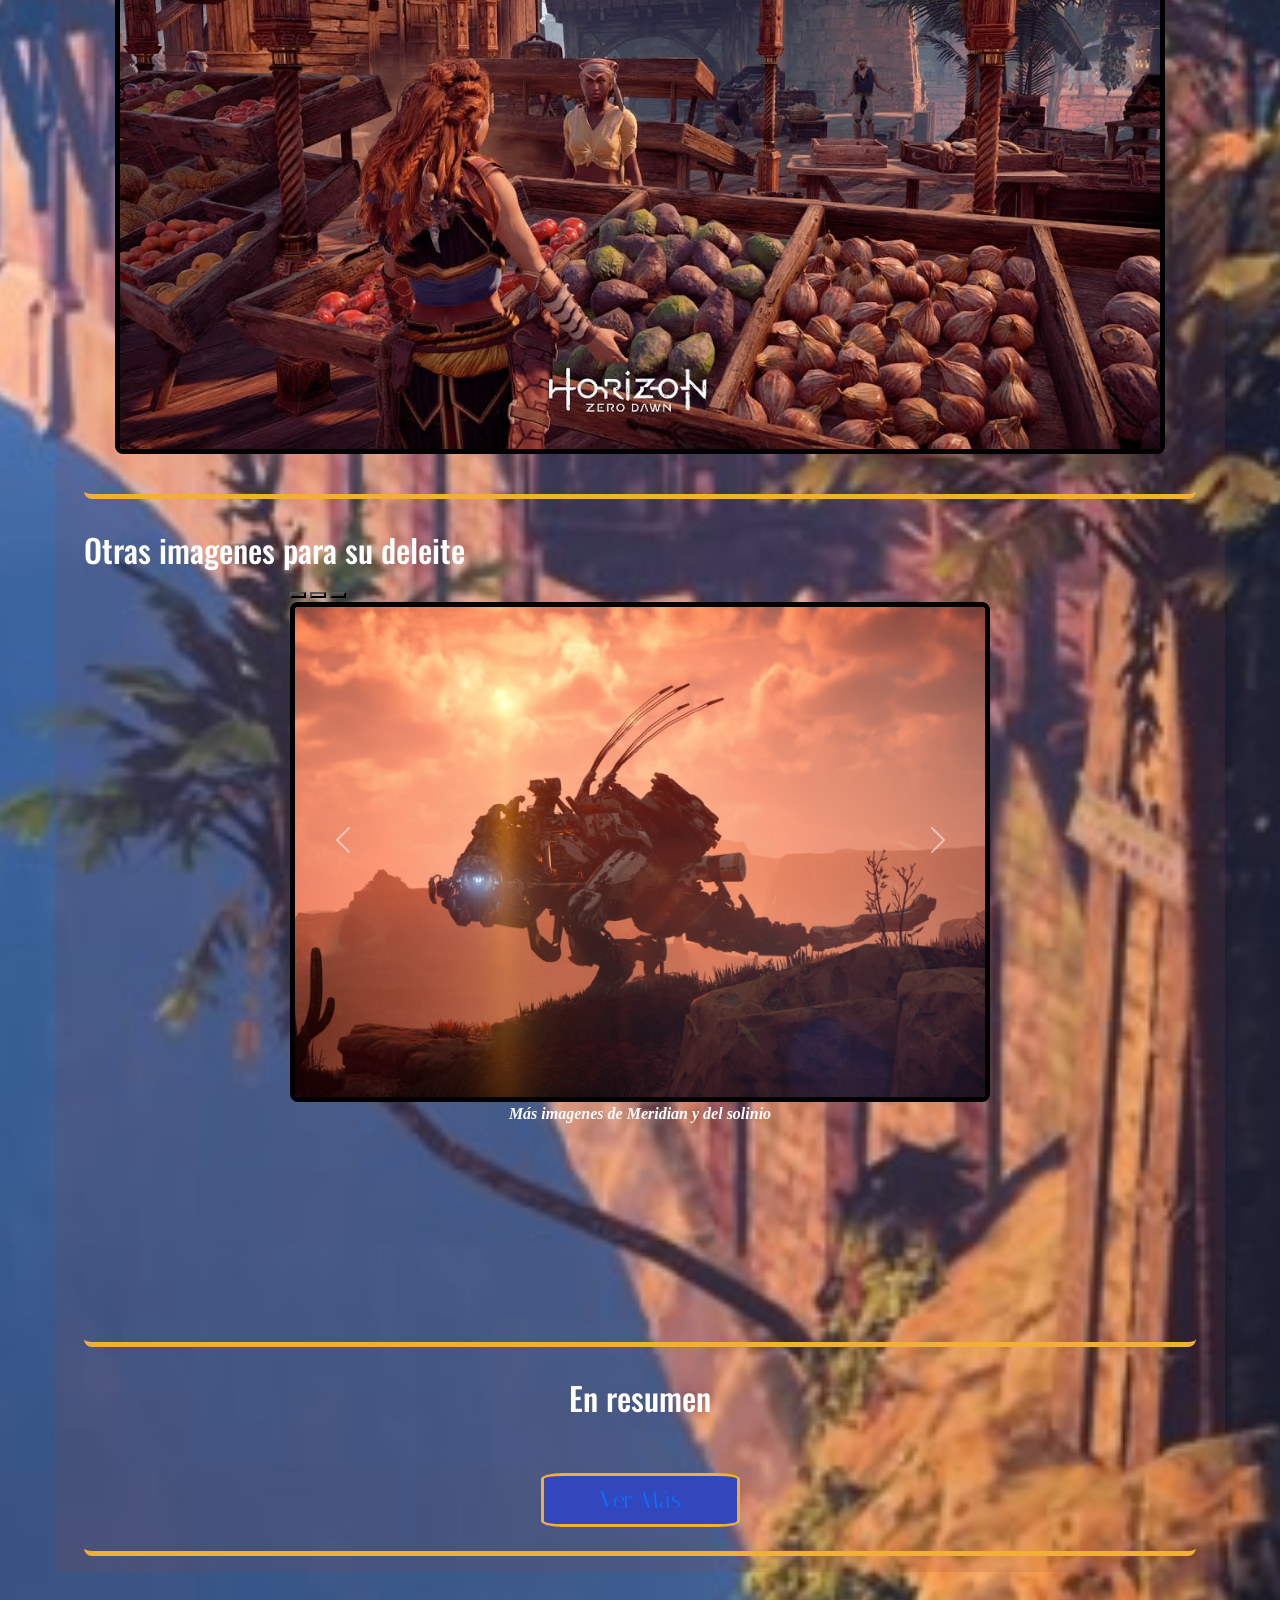
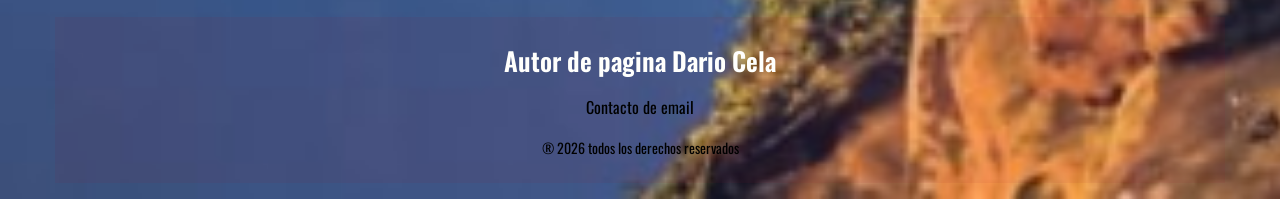
==== commit 0244a93f: "se optimizo el aspecto del botton "ver más" Cambios en el css y otros cambios menores en js" ====
--- a/ciudad.html
+++ b/ciudad.html
@@ -1,5 +1,4 @@
 ﻿<!DOCTYPE html>
-
 <html lang="es" xmlns="http://www.w3.org/1999/xhtml">
 <head>
     <meta charset="utf-8" />
@@ -187,7 +186,7 @@
             arquitectura en su ciudad.
           </p>
 
-          <button type="button" class=" btn btn-outline-primary" id="verMasBoton">Ver Mas</button>
+          <button type="button" class=" btn btn-outline-primary" id="verMasBoton">Ver Más</button>
           
           
         </section>
--- a/CSS/estilos.css
+++ b/CSS/estilos.css
@@ -259,7 +259,7 @@
 figcaption{    
     color:var(--color-quinto);
     text-align:center;
-    font-weight: bolder;/*cambia ek grosor del texto*/
+    font-weight: bolder;/*cambia el grosor del texto*/
     font-style:italic;
     margin-bottom:1.5px;
 }
@@ -297,7 +297,7 @@
 }
 .producto {
     margin-bottom:3rem; /* salteado */
-    gap: 2rem; /* saltaeado lineas*/
+    gap: 2rem; /* salteado lineas*/
 
     padding: 1rem;
     align-items:center;
@@ -332,5 +332,15 @@
     gap: 1rem;
     flex-wrap: wrap;
     flex-direction: column;
-    
+
+    
+}
+#verMasBoton{
+background-color: var(--color-secundario);
+padding-inline: 3.5rem;
+font-family: var(--fuente-principal);
+font-size: 1.5rem;
+border-radius: 11%;
+border: 3px solid var(--color-septimo);/* le da color al contorno*/
+
 }
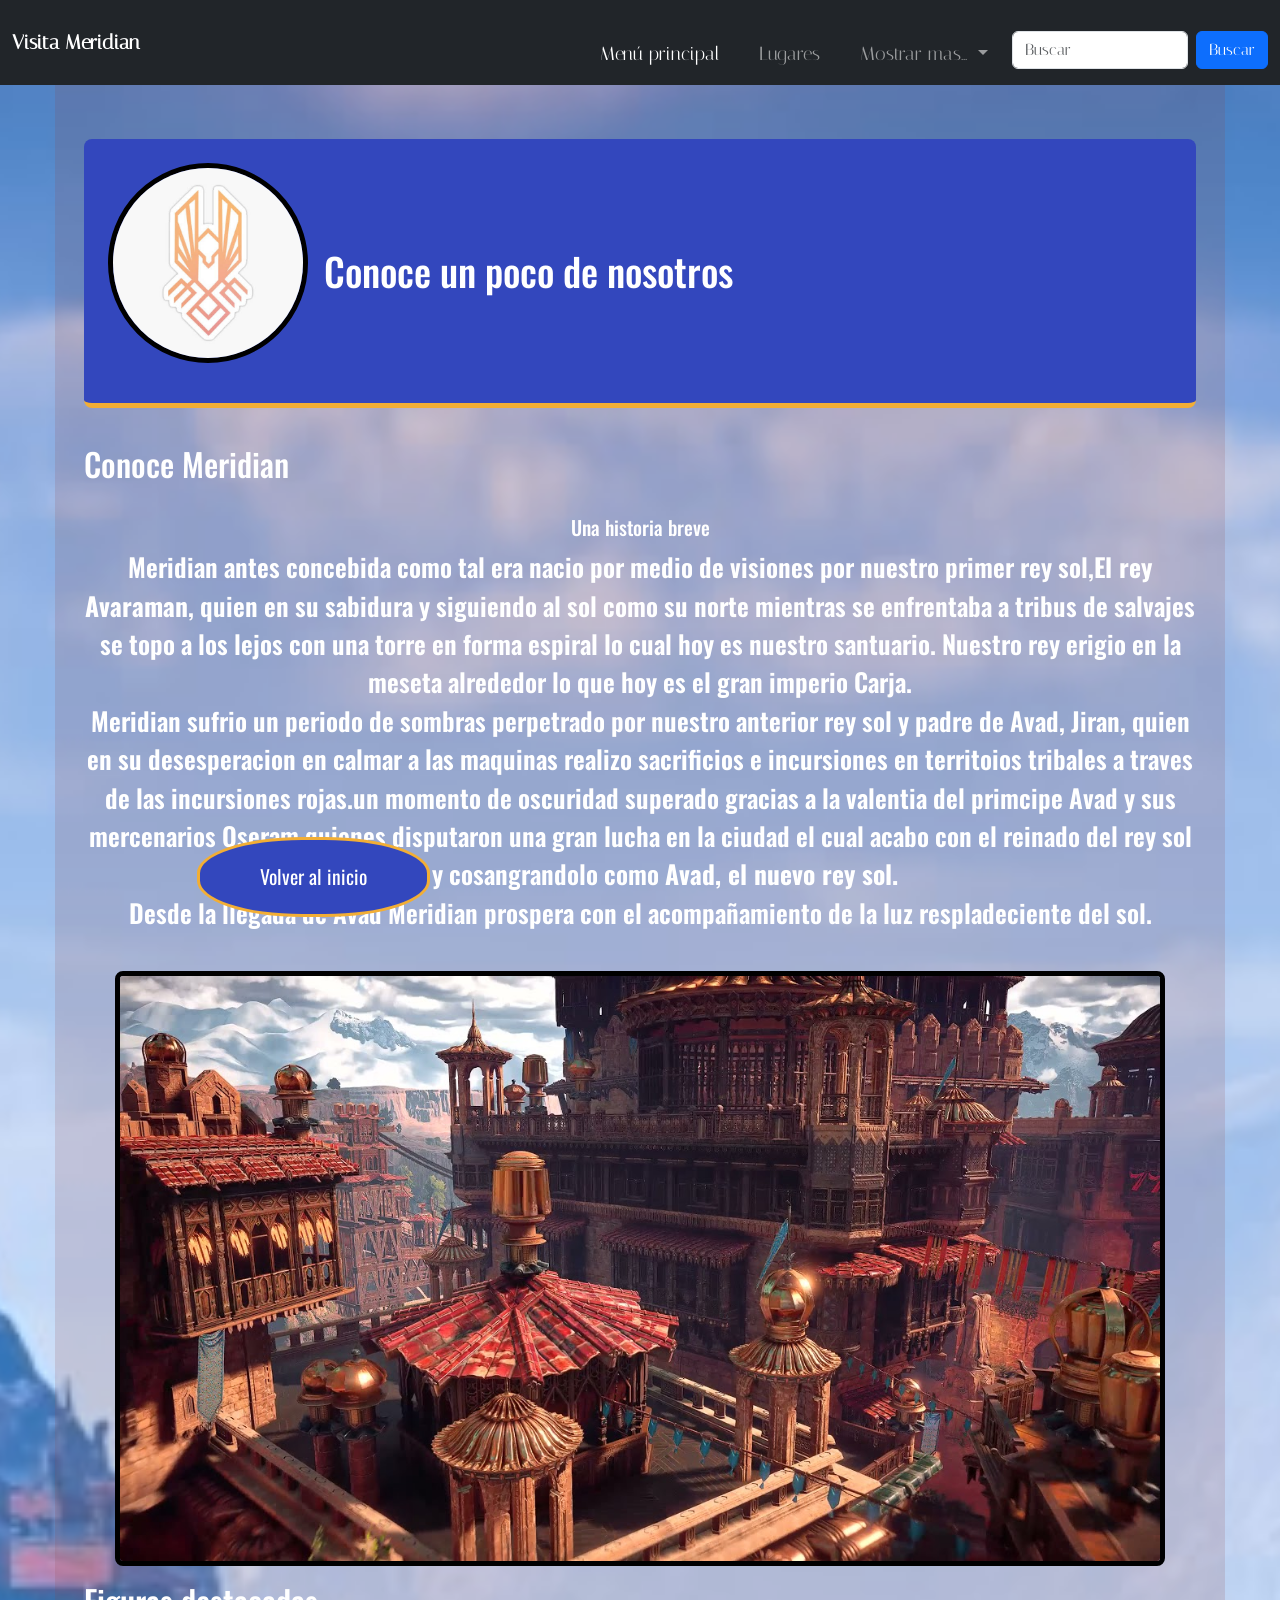
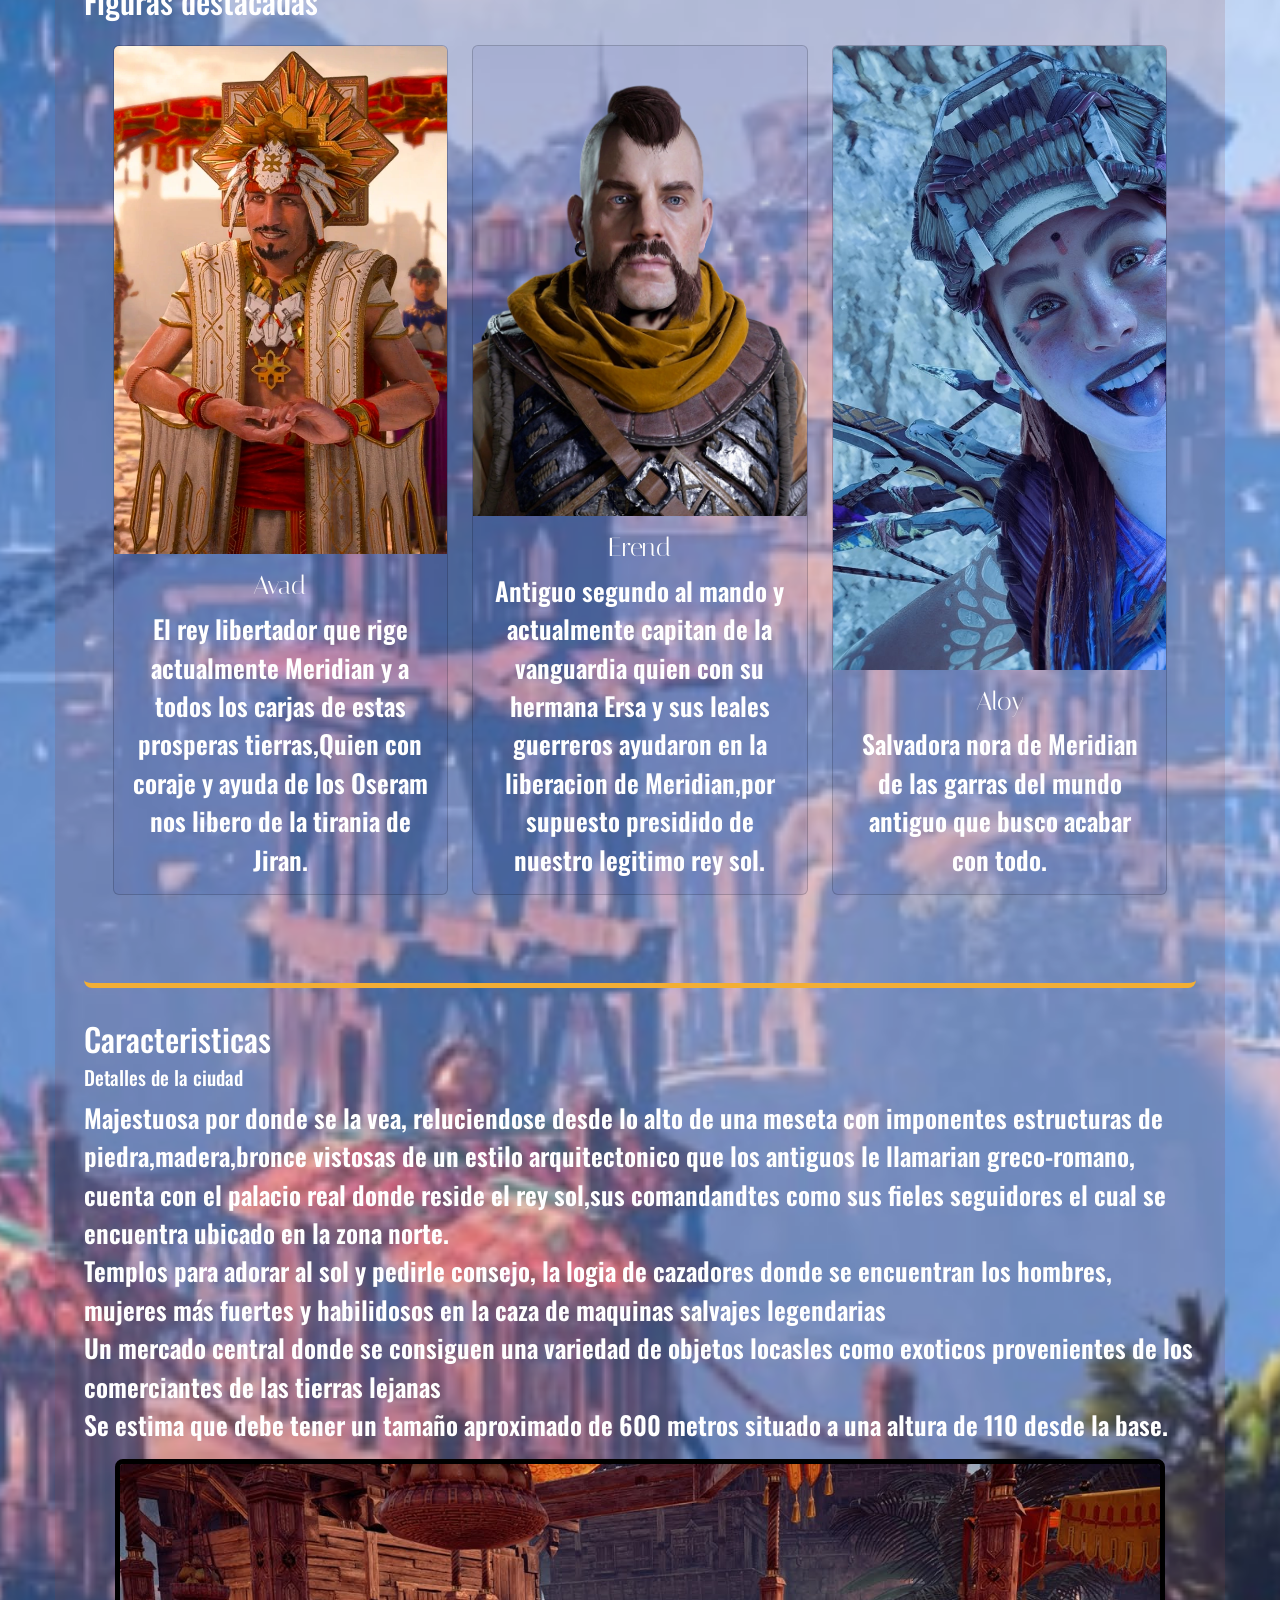
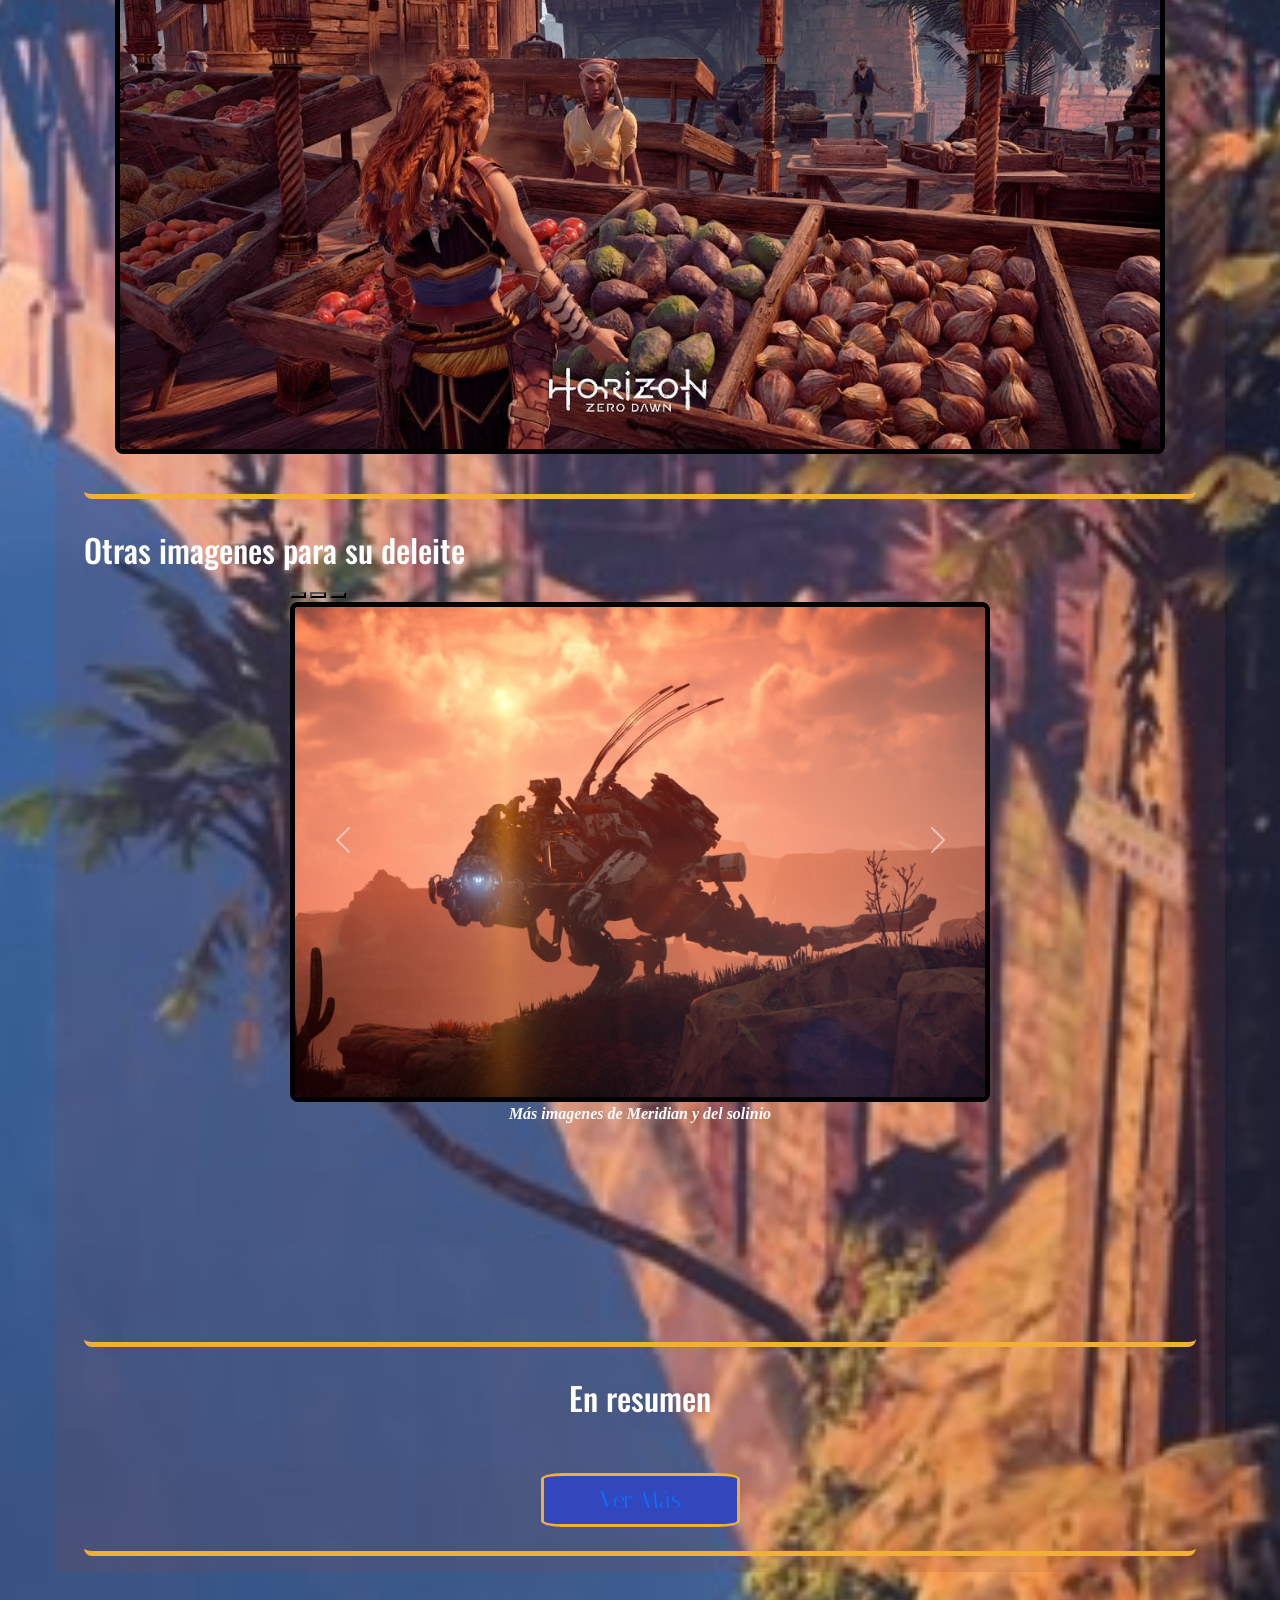
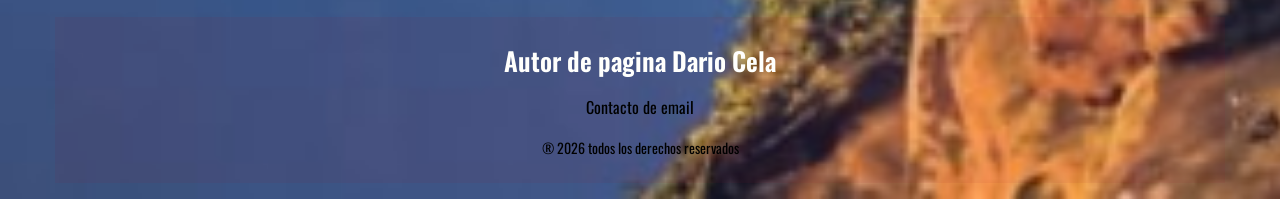
==== commit b532dd98: "saque el duplicado de lugares en el navbar" ====
--- a/ciudad.html
+++ b/ciudad.html
@@ -78,9 +78,9 @@
             <div class="imagen">
                 <h3>Una historia breve</h3>
                 <p>
-                    Meridian antes concebida como tal era nacio por medio de visiones por nuestro primer rey sol,<b>El rey Avaraman</b>,quien en su sabidura y siguiendo al sol como su norte mientras se enfrentaba a tribus de salvajes se topo a los lejos con una torre en forma espiral lo cual hoy es nuestro santuario.
+                    Meridian antes concebida como tal era nacio por medio de visiones por nuestro primer rey sol,<b>El rey Avaraman</b>, quien en su sabidura y siguiendo al sol como su norte mientras se enfrentaba a tribus de salvajes se topo a los lejos con una torre en forma espiral lo cual hoy es nuestro santuario.
                     Nuestro rey erigio en la meseta alrededor lo que hoy es el gran imperio Carja.<br />
-                    Meridian sufrio un periodo de sombras perpetrado por nuestro anterior rey sol y padre de Avad,Jiran, quien en su desesperacion en calmar a las maquinas realizo sacrificios e incursiones en territoios tribales a traves de las incursiones rojas.un momento de oscuridad superado gracias a la valentia del primcipe Avad y sus mercenarios Oseram quienes disputaron una gran lucha en la ciudad el cual acabo con el reinado del rey sol loco  y cosangrandolo como <b>Avad,el nuevo rey sol.</b> <br />
+                    Meridian sufrio un periodo de sombras perpetrado por nuestro anterior rey sol y padre de Avad, Jiran, quien en su desesperacion en calmar a las maquinas realizo sacrificios e incursiones en territoios tribales a traves de las incursiones rojas.un momento de oscuridad superado gracias a la valentia del primcipe Avad y sus mercenarios Oseram quienes disputaron una gran lucha en la ciudad el cual acabo con el reinado del rey sol loco y cosangrandolo como <b>Avad, el nuevo rey sol.</b> <br />
                     Desde la llegada de Avad Meridian prospera con el acompañamiento de la luz respladeciente del sol.
                 </p>
                 <br />
@@ -130,8 +130,8 @@
             <h2>Caracteristicas</h2>
                 <h3>Detalles de la ciudad</h3>
                 <p>
-                    Majestuosa por donde se la vea,reluciendose desde lo alto de una meseta con imponentes estructuras de piedra,madera,bronce vistosas de un estilo arquitectonico que los antiguos le llamarian greco-romano,cuenta con el palacio real donde reside el rey sol,sus comandandtes como sus fieles seguidores el cual se encuentra ubicado en la zona norte.<br />
-                    Templos para adorar al sol y pedirle consejo,la logia de cazadores donde se encuentran los hombres,mujeres más fuertes y habilidosos en la caza de maquinas salvajes legendarias<br />
+                    Majestuosa por donde se la vea, reluciendose desde lo alto de una meseta con imponentes estructuras de piedra,madera,bronce vistosas de un estilo arquitectonico que los antiguos le llamarian greco-romano, cuenta con el palacio real donde reside el rey sol,sus comandandtes como sus fieles seguidores el cual se encuentra ubicado en la zona norte.<br />
+                    Templos para adorar al sol y pedirle consejo, la logia de cazadores donde se encuentran los hombres, mujeres más fuertes y habilidosos en la caza de maquinas salvajes legendarias<br />
                     Un mercado central donde se consiguen una variedad de objetos locasles como exoticos provenientes de los comerciantes de las tierras lejanas<br />
                     Se estima que debe tener un tamaño aproximado de 600 metros situado a una altura de 110 desde la base.
                 </p>
@@ -180,10 +180,13 @@
         <section class="verMas" id="verMas">
           <h2>En resumen</h2>
           <p id="textoBotonVerMas">
-            Como vio Meridian es una gran ciudad con una gran cantidad de
-            actividades y lugares para visitar. Cuenta con una historia muy
-            interesante dentro de la tribu Carja y cuenta con una muy buena
-            arquitectura en su ciudad.
+            Como vio Meridian es una gran ciudad con una historia muy
+            interesante dentro de la tribu Carja desde el Rey Avaram hasta el
+            Rey Avad el pueblo atravesó grandes guerras, en la actualidad
+            cuenta con una muy buena arquitectura y una buena organización donde
+            el mercado puede satisfacer tus necesidades. También cuenta con una
+            gran cantidad de actividades que puedes averiguar yendo a la
+            sección de lugares.
           </p>
 
           <button type="button" class=" btn btn-outline-primary" id="verMasBoton">Ver Más</button>
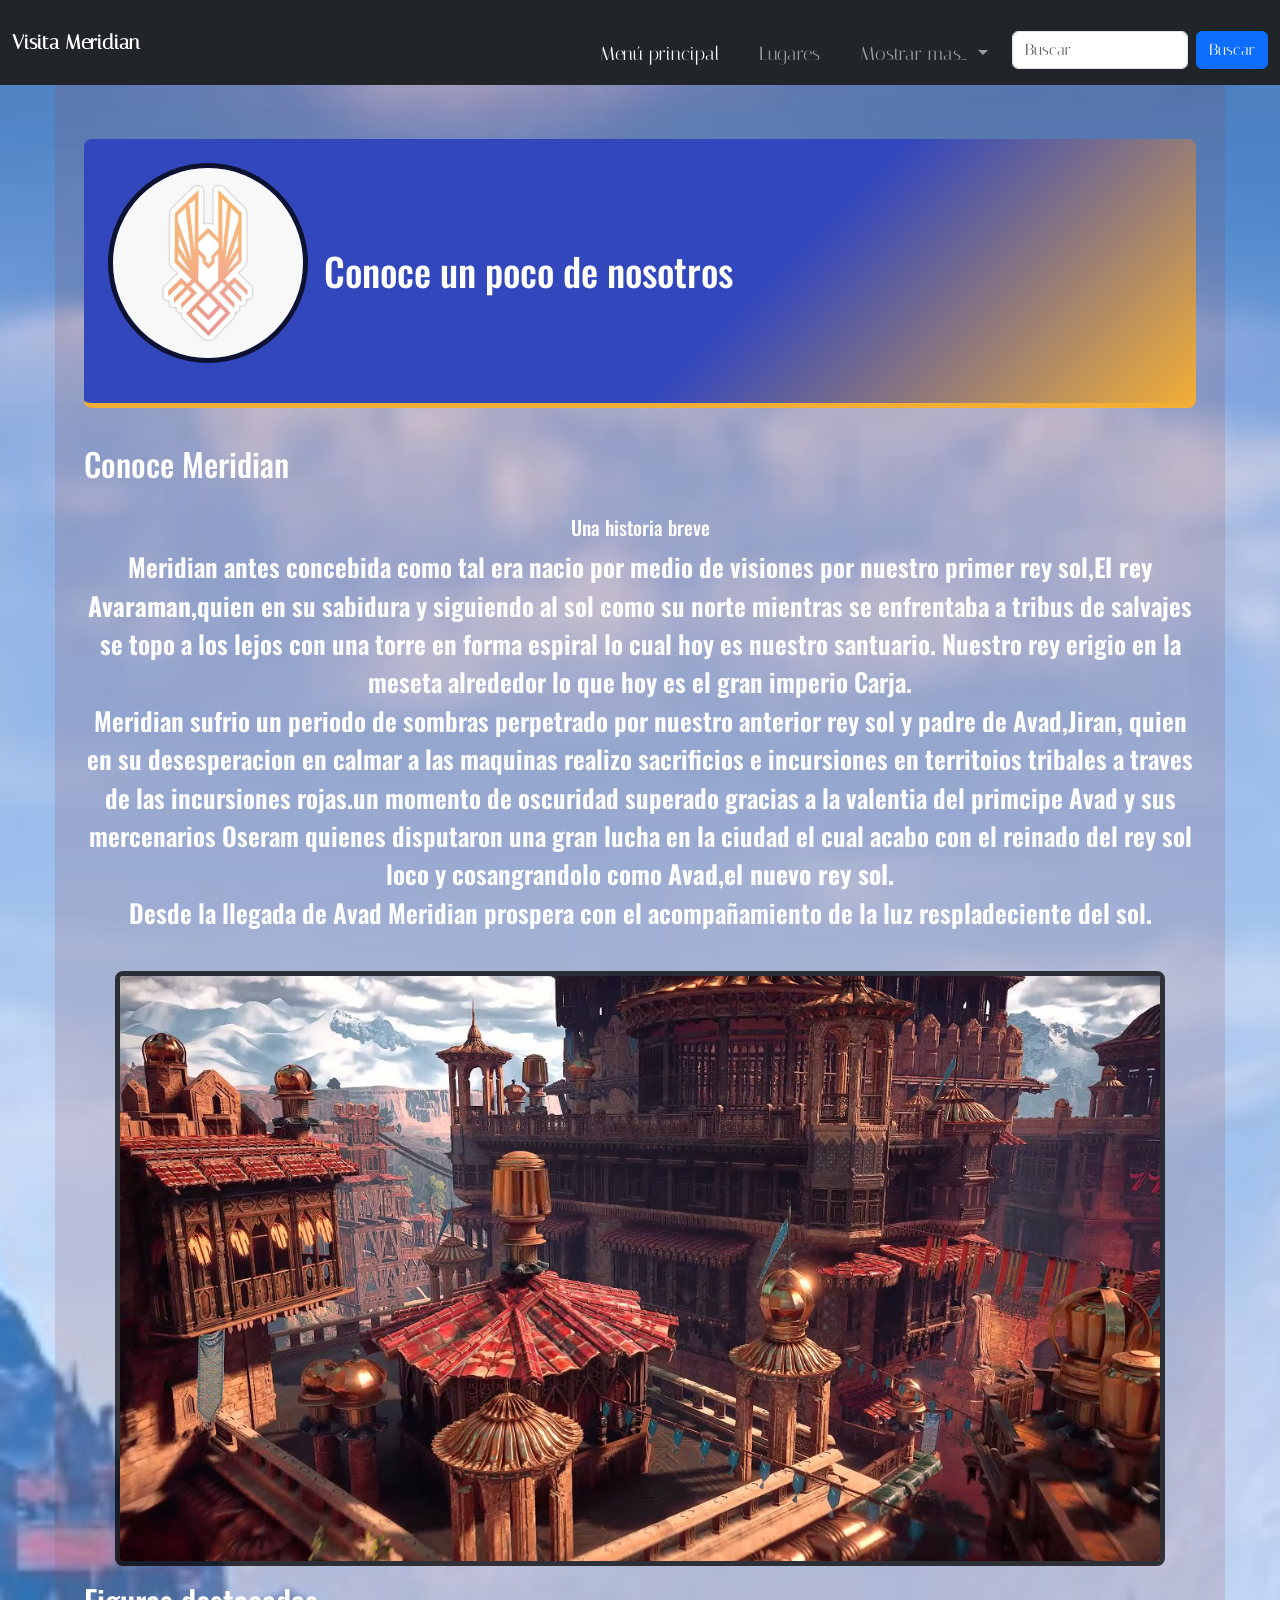
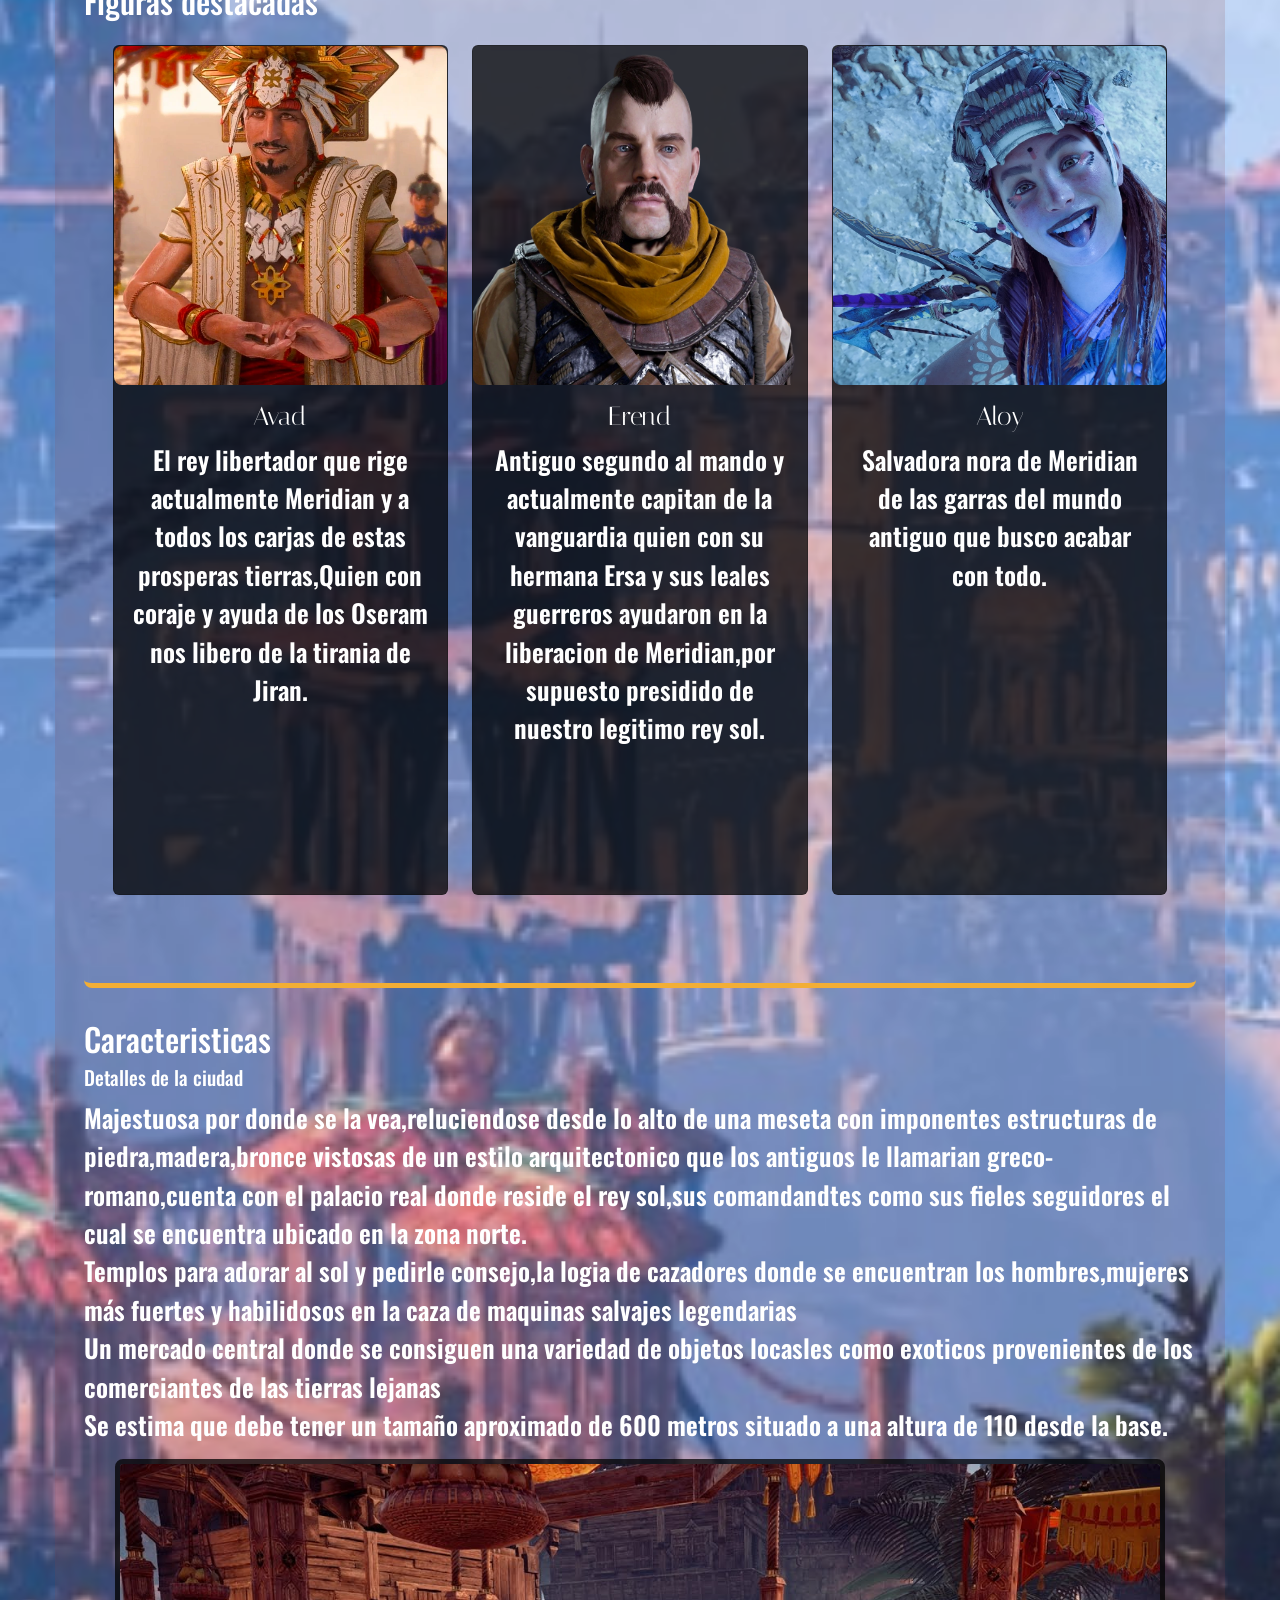
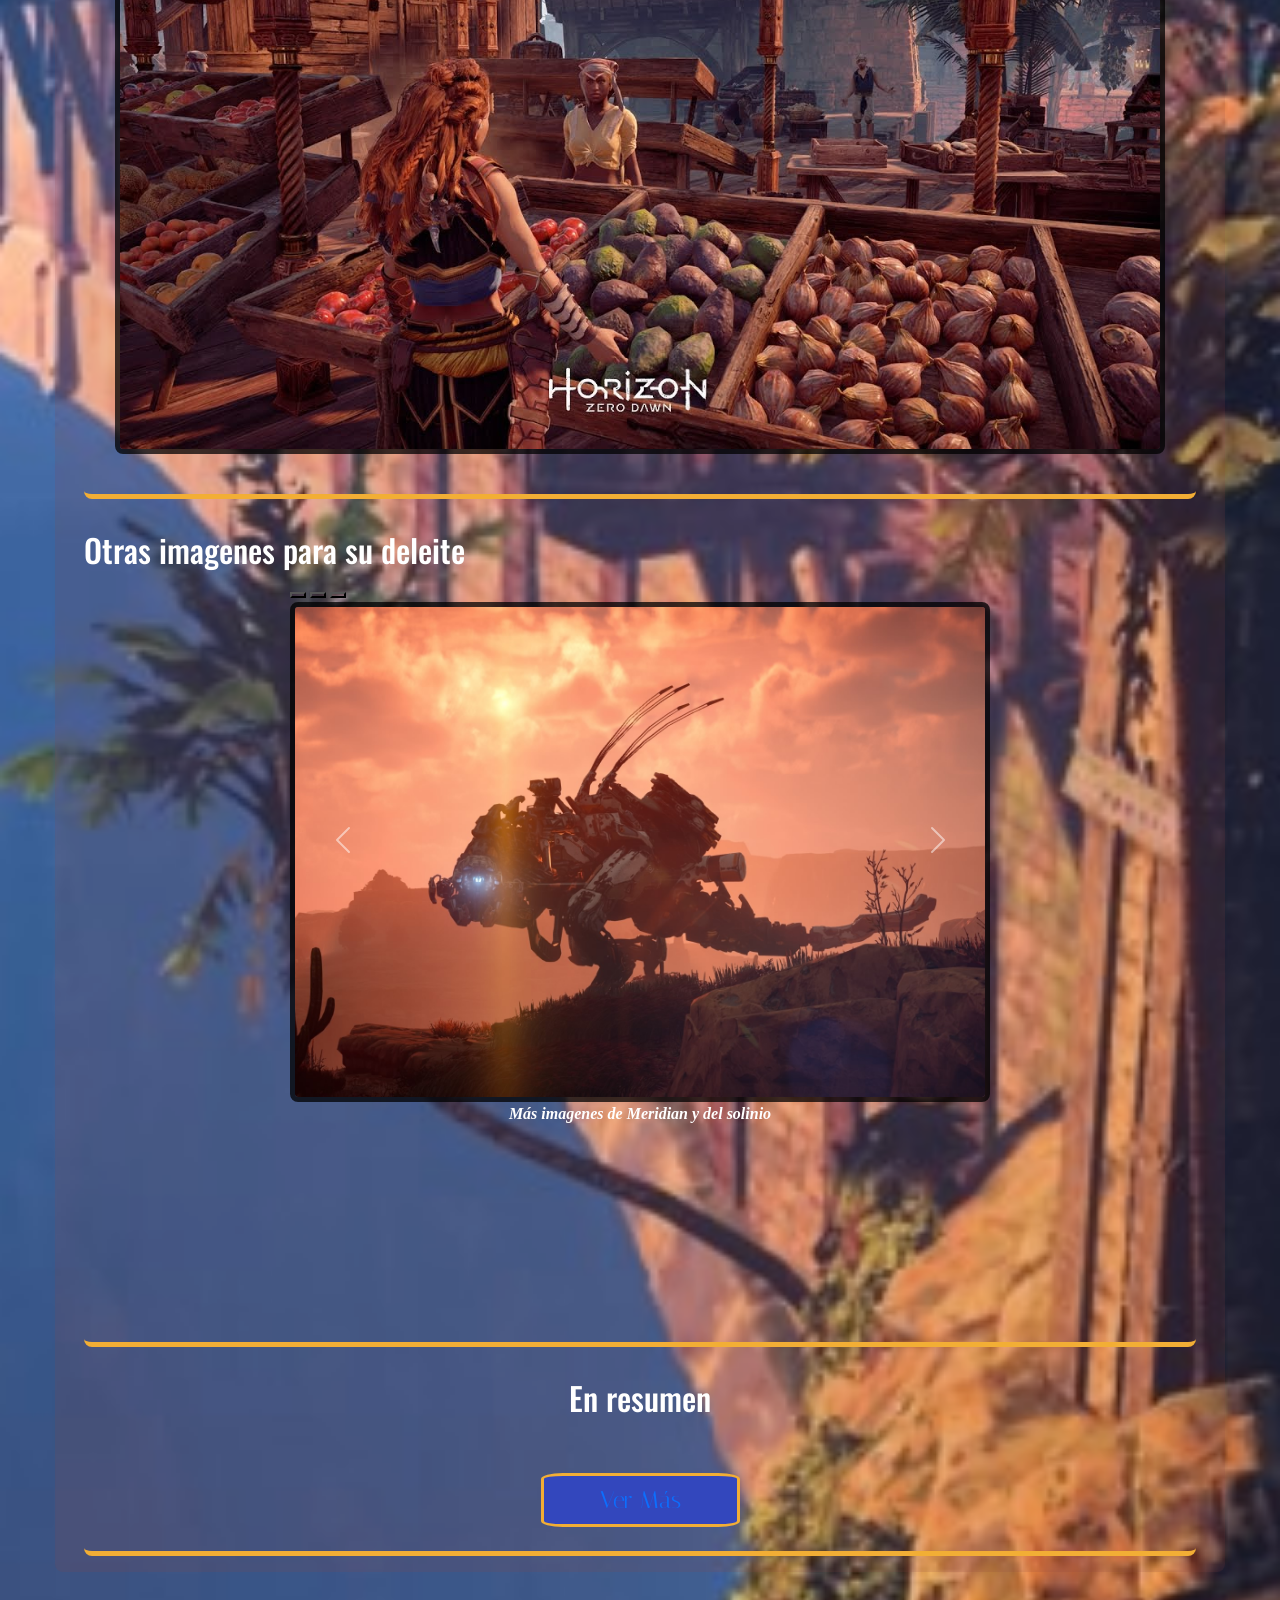
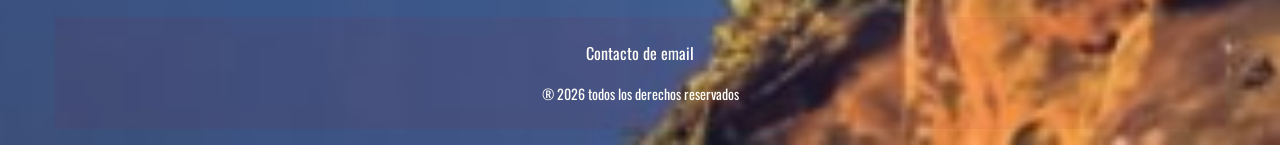
==== commit b219d775: "readme rehecho, cambios css y redes agregadas -Se Rehizo completamente el readme dado que no cumplía" ====
--- a/ciudad.html
+++ b/ciudad.html
@@ -78,9 +78,9 @@
             <div class="imagen">
                 <h3>Una historia breve</h3>
                 <p>
-                    Meridian antes concebida como tal era nacio por medio de visiones por nuestro primer rey sol,<b>El rey Avaraman</b>, quien en su sabidura y siguiendo al sol como su norte mientras se enfrentaba a tribus de salvajes se topo a los lejos con una torre en forma espiral lo cual hoy es nuestro santuario.
+                    Meridian antes concebida como tal era nacio por medio de visiones por nuestro primer rey sol,<b>El rey Avaraman</b>,quien en su sabidura y siguiendo al sol como su norte mientras se enfrentaba a tribus de salvajes se topo a los lejos con una torre en forma espiral lo cual hoy es nuestro santuario.
                     Nuestro rey erigio en la meseta alrededor lo que hoy es el gran imperio Carja.<br />
-                    Meridian sufrio un periodo de sombras perpetrado por nuestro anterior rey sol y padre de Avad, Jiran, quien en su desesperacion en calmar a las maquinas realizo sacrificios e incursiones en territoios tribales a traves de las incursiones rojas.un momento de oscuridad superado gracias a la valentia del primcipe Avad y sus mercenarios Oseram quienes disputaron una gran lucha en la ciudad el cual acabo con el reinado del rey sol loco y cosangrandolo como <b>Avad, el nuevo rey sol.</b> <br />
+                    Meridian sufrio un periodo de sombras perpetrado por nuestro anterior rey sol y padre de Avad,Jiran, quien en su desesperacion en calmar a las maquinas realizo sacrificios e incursiones en territoios tribales a traves de las incursiones rojas.un momento de oscuridad superado gracias a la valentia del primcipe Avad y sus mercenarios Oseram quienes disputaron una gran lucha en la ciudad el cual acabo con el reinado del rey sol loco  y cosangrandolo como <b>Avad,el nuevo rey sol.</b> <br />
                     Desde la llegada de Avad Meridian prospera con el acompañamiento de la luz respladeciente del sol.
                 </p>
                 <br />
@@ -95,7 +95,7 @@
           <div class="row row-cols-1 row-cols-md-3 g-4">
   <div class="col">
     <div class="card h-100">
-      <img src="images/Avad.webp" class="card-img-top w-100 h-100 object-fit-cover" alt="Avad">
+      <img src="images/Avad.webp" alt="Avad">
       <div class="card-body">
         <h5 class="card-title">Avad</h5>
         <p class="card-text">El rey libertador que rige actualmente Meridian y a todos los carjas de estas prosperas tierras,Quien con coraje y ayuda de los Oseram nos libero de la tirania de Jiran.</p>
@@ -104,7 +104,7 @@
   </div>
   <div class="col">
     <div class="card h-100">
-      <img src="images/erend.webp" class="card-img-top w-100 h-100 object-fit-cover" alt="Erend">
+      <img src="images/erend.webp" alt="Erend">
       <div class="card-body">
         <h5 class="card-title">Erend</h5>
         <p class="card-text">Antiguo segundo al mando y actualmente capitan de la vanguardia quien con su hermana Ersa y sus leales guerreros ayudaron en la liberacion de Meridian,por supuesto presidido de nuestro legitimo rey sol.</p>
@@ -113,7 +113,7 @@
   </div>
   <div class="col">
     <div class="card h-100">
-      <img src="images/aloy.jpg" class="card-img-top w-100 h-100 object-fit-cover" alt="Aloy">
+      <img src="images/aloy.jpg" id="aloy" alt="Aloy">
       <div class="card-body">
         <h5 class="card-title">Aloy</h5>
         <p class="card-text">Salvadora nora de Meridian de las garras del mundo antiguo que busco acabar con todo.</p>
@@ -130,8 +130,8 @@
             <h2>Caracteristicas</h2>
                 <h3>Detalles de la ciudad</h3>
                 <p>
-                    Majestuosa por donde se la vea, reluciendose desde lo alto de una meseta con imponentes estructuras de piedra,madera,bronce vistosas de un estilo arquitectonico que los antiguos le llamarian greco-romano, cuenta con el palacio real donde reside el rey sol,sus comandandtes como sus fieles seguidores el cual se encuentra ubicado en la zona norte.<br />
-                    Templos para adorar al sol y pedirle consejo, la logia de cazadores donde se encuentran los hombres, mujeres más fuertes y habilidosos en la caza de maquinas salvajes legendarias<br />
+                    Majestuosa por donde se la vea,reluciendose desde lo alto de una meseta con imponentes estructuras de piedra,madera,bronce vistosas de un estilo arquitectonico que los antiguos le llamarian greco-romano,cuenta con el palacio real donde reside el rey sol,sus comandandtes como sus fieles seguidores el cual se encuentra ubicado en la zona norte.<br />
+                    Templos para adorar al sol y pedirle consejo,la logia de cazadores donde se encuentran los hombres,mujeres más fuertes y habilidosos en la caza de maquinas salvajes legendarias<br />
                     Un mercado central donde se consiguen una variedad de objetos locasles como exoticos provenientes de los comerciantes de las tierras lejanas<br />
                     Se estima que debe tener un tamaño aproximado de 600 metros situado a una altura de 110 desde la base.
                 </p>
@@ -196,12 +196,11 @@
 
         
 
-     <a href="#" class="volver">Volver al inicio</a>
+     <a href="#" class="volver" id="botonVolver">Volver al inicio</a>
 
     </main>
     <footer>
         <address>
-            <p>Autor de pagina Dario Cela</p>
             <a href="mailto:dario_x_2009@hotmail.com">Contacto de email</a>
         </address>
 
--- a/CSS/estilos.css
+++ b/CSS/estilos.css
@@ -1,7 +1,7 @@
 ﻿:root{
-    --color-primario: #121d9c11;
+    --color-primario: #000000be;
     --color-secundario:#3347bd;
-    --color-texto:#000000;
+    --color-texto:#fffbfb;
     --color-terciario:#d88148;
     --color-cuarto:#a7022011;
     --color-quinto:#ffffff;
@@ -32,7 +32,8 @@
     background-size:cover;
     background-position:center;
 }
-h1{
+h1{display:flex;
+    flex-wrap: wrap;
     font-size: 2.4rem;
     color:var(--color-quinto);
     font-family:var(--fuente-cuerpo);
@@ -95,18 +96,21 @@
     font-family:var(--fuente-principal);
 }
 
-nav a hover{
-    color:var(--color-cuarto);
+nav a:hover{
+    color:var(--color-terciario);
     text-decoration:none;
 }
-
+nav.redes{
+color: var(--color-texto);
+
+}
 
 
 
 
 
 a.volver{
-    display: flex;
+    display: none;
     position: fixed;/* "fixed"fija el elemento en la pagina*/
     top: 93%;left: 15.4%;/* posicion en altura dentro de la pagina*/
     font-family:var(--fuente-cuerpo);
@@ -119,7 +123,12 @@
     border: 3px solid var(--color-septimo);/* le da color al contorno*/
     z-index: 1000;/*se sobrepone a todo*/
 
-}
+
+
+   
+}
+
+
 /*Main y secciones*/
 main {
     margin-bottom: auto;
@@ -144,10 +153,11 @@
     border-radius: 10px;
     font-size: 1.2rem;
 }
-figure.personajes img{
+
+article.personajes img{
     display:grid;
-    width: 300px;
-    height: 300px;
+    width: 100%;
+    height: 40%;
     object-fit: cover;
     border-radius: 8px;
     border: none;
@@ -180,15 +190,22 @@
         color:var(--color-cuarto);      
 }section.hero{
        display: flex;
+       flex-wrap: wrap;
        flex-direction: row;
        align-items: center;
        gap: 1rem;       
        padding: 1.5rem;
-       background-color: var(--color-secundario);
        border-bottom:5px solid var(--color-septimo);
        border-radius: 8px;
        margin-block-start: 7.5%;
        margin-block-end:2.3rem;
+       background: linear-gradient(135deg,var(--color-secundario)60%, var(--color-septimo)100% );
+}
+section.redesPieDePagina {
+        margin-bottom:none;
+        border-bottom:none;
+
+
 }
 iframe{
     max-width: 100%;
@@ -254,7 +271,7 @@
     text-align:center;
     object-fit:cover;/*recorto pero mantengo las propociones*/
     border-radius:8px;/*redondeo las esquinas*/
-    border: 5px solid var(--color-texto);
+    border: 5px solid var(--color-primario);
 }
 figcaption{    
     color:var(--color-quinto);
@@ -336,11 +353,11 @@
     
 }
 #verMasBoton{
-background-color: var(--color-secundario);
-padding-inline: 3.5rem;
-font-family: var(--fuente-principal);
-font-size: 1.5rem;
-border-radius: 11%;
-border: 3px solid var(--color-septimo);/* le da color al contorno*/
+    background-color: var(--color-secundario);
+    padding-inline: 3.5rem;
+    font-family: var(--fuente-principal);
+    font-size: 1.5rem;
+    border-radius: 11%;
+    border: 3px solid var(--color-septimo);/* le da color al contorno*/
 
 }
